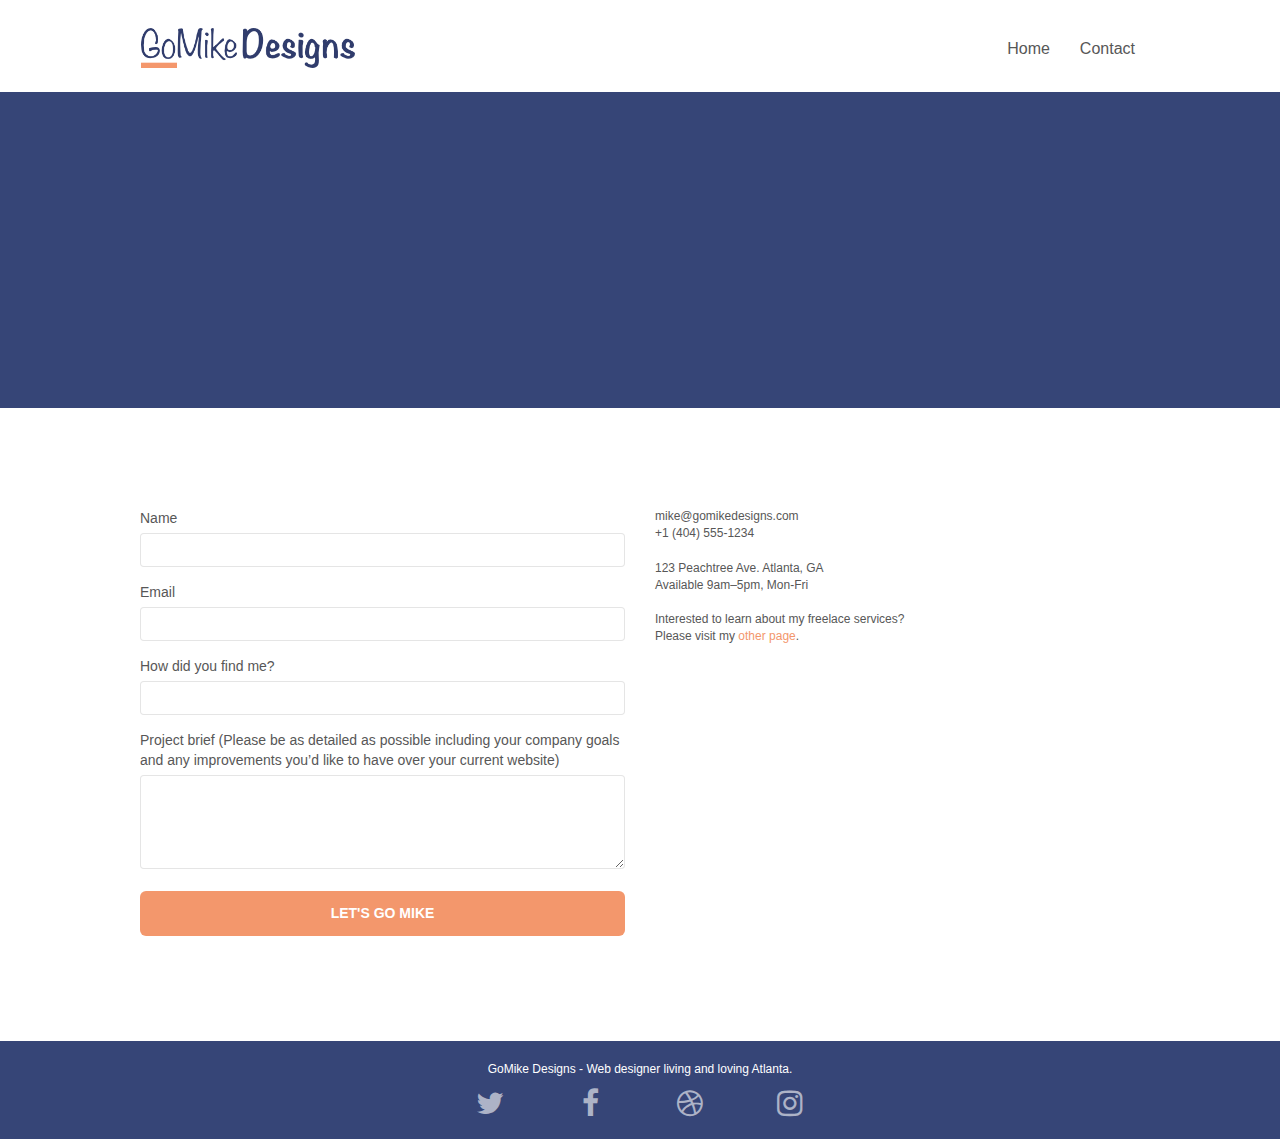
==== Contact.html @ f8acdd19 "Structured website files in designated folders" ====
<!doctype html>
<html lang="en">

<head>
	<meta charset="utf-8">
	<meta name="keywords" content="">
	<meta name="description" content="GoMike Designs Contact page">
	<meta name="viewport" content="width=device-width, initial-scale=1.0, viewport-fit=cover">
	<link rel="shortcut icon" type="image/png" href="./img/favicon.jpg">

	<link rel="stylesheet" type="text/css" href="./css/bootstrap.css">
	<link rel="stylesheet" type="text/css" href="./css/style.css">
	<link rel="stylesheet" type="text/css" href="./css/font-awesome.css">
	<link rel="stylesheet" type="text/css" href="./css/et-line.css">


	<script src="./js/jquery-2.1.0.js"></script>
	<script src="./js/bootstrap.js"></script>
	<script src="./js/blocs.js"></script>
	<script src="./js/jquery.touchSwipe.js"></script>
	<script src="./js/gmaps.js"></script>

	<title>GoMike Designs</title>


	<!-- Analytics -->

	<!-- Analytics END -->

</head>

<body>
	<!-- Main container -->
	<div class="page-container">

		<!-- Nav -->
		<nav class="bloc bgc-white l-bloc " id="bloc-0">
			<div class="container bloc-sm">
				<div class="navbar row">
					<div class="navbar-header">
						<a class="navbar-brand" href="index.html"><img src="img/atlanta%20web%20design%20logo.png"
								alt="logo, seo, google, website, internet, web design, design agency" height="40"></a>

						<button id="nav-toggle" type="button" class="ui-navbar-toggle navbar-toggle"
							data-toggle="collapse" data-target=".navbar-1">
							<span class="sr-only">Toggle navigation</span><span class="icon-bar"></span><span
								class="icon-bar"></span><span class="icon-bar"></span>
						</button>
					</div>
					<div class="collapse navbar-collapse navbar-1 special-dropdown-nav">
						<ul class="site-navigation nav navbar-nav">
							<li>
								<a href="index.html">Home</a>
							</li>
							<li>
								<a href="./Contact.html">Contact</a>
							</li>
						</ul>
					</div>
				</div>
			</div>
		</nav>
		<!-- Nav END -->

		<!-- Header -->
		<header class="bloc bg-dots-bg bg-repeat bgc-dark-slate-blue d-bloc bloc-bg-texture texture-paper" id="bloc-6">
			<div class="container bloc-lg">
				<div class="row">
					<div class="col-sm-12">
						<p class="text-center hero-bloc-text tc-white">
							Let&rsquo;s talk web design!
						</p>
						<p class="text-center mg-lg tc-white tight-width-whitespace">
							I&rsquo;m super excited that you want to work together.<br>Please fill in the form below or
							get in touch so I can learn about your project <br>and we can setup time to &nbsp;talk
							websites and Atlanta city love.
						</p>
					</div>
				</div>
			</div>
		</header>
		<!-- Header END -->

		<!-- Contact Form -->
		<section class="bloc bgc-white l-bloc" id="bloc-7">
			<div class="container bloc-lg">
				<div class="row">
					<div class="col-sm-6">
						<form id="form_1" novalidate success-msg="Your message has been sent."
							fail-msg="Sorry it seems that our mail server is not responding, Sorry for the inconvenience!">
							<div class="form-group">
								<label>
									Name
								</label>
								<input id="name" class="form-control" required>
							</div>
							<div class="form-group">
								<label>
									Email
								</label>
								<input id="email" class="form-control" type="email" required>
							</div>
							<div class="form-group">
								<label>
									How did you find me?
								</label>
								<input class="form-control" type="text" required id="input_504">
							</div>
							<div class="form-group">
								<label>
									Project brief (Please be as detailed as possible including your company goals and
									any improvements you&rsquo;d like to have over your current website)<br>
								</label><textarea id="message" class="form-control" rows="4" cols="50"
									required></textarea>
							</div>
							<button class="bloc-button btn btn-lg btn-block cta-hero btn-atomic-tangerine"
								type="submit">
								Let's go Mike
							</button>
						</form>
					</div>
					<div class="col-sm-6">
						<p>
							mike@gomikedesigns.com<br>+1 (404) 555-1234<br> <br>123 Peachtree Ave. Atlanta,
							GA<br>Available 9am–5pm, Mon-Fri <br> <br>Interested to learn about my freelace services?
							<br>Please visit my&nbsp;<a class="ltc-atomic-tangerine" href="index.html">other page</a>.
						</p>
					</div>
				</div>
			</div>
		</section>
		<!-- Contact Form - END -->

		<!-- ScrollToTop Button -->
		<a class="bloc-button btn btn-d scrollToTop" onclick="scrollToTarget('1')"><span
				class="fa fa-chevron-up"></span></a>
		<!-- ScrollToTop Button END-->


		<!-- Footer -->
		<footer class="bloc bgc-dark-slate-blue d-bloc" id="bloc-8">
			<div class="container bloc-sm">
				<div class="row">
					<div class="col-sm-12">
						<p class="text-center white">
							GoMike Designs - Web designer living and loving Atlanta.<br>
						</p>
						<div class="row row-no-gutters social">
							<div class="col-sm-3">
								<div class="text-center">
									<a class="social" href="index.html"><span class="fa fa-twitter icon-md"></span></a>
								</div>
							</div>
							<div class="col-sm-3">
								<div class="text-center">
									<a class="social" href="index.html"><span class="fa fa-facebook icon-md"></span></a>
								</div>
							</div>
							<div class="col-sm-3">
								<div class="text-center">
									<a class="social" href="index.html"><span class="fa fa-dribbble icon-md"></span></a>
								</div>
							</div>
							<div class="col-sm-3">
								<div class="text-center">
									<a class="social" href="index.html"><span
											class="fa fa-instagram icon-md"></span></a>
								</div>
							</div>
						</div>
					</div>
				</div>
			</div>
		</footer>
		<!-- Footer END -->

	</div>
	<!-- Div Page-container END -->


</body>

</html>
---- css/style.css ----
body {
    margin: 0;
    padding: 0;
    background: #FFF;
    overflow-x: hidden;
    -webkit-font-smoothing: antialiased;
    -moz-osx-font-smoothing: grayscale;
}

a,
button {
    transition: all .3s ease-in-out;
    outline: none!important;
}

a:hover {
    text-decoration: none;
    cursor: pointer;
}

#page-loading-blocs-notifaction {
    position: fixed;
    top: 0;
    bottom: 0;
    width: 100%;
    z-index: 100000;
    background: #FFFFFF url("img/pageload-spinner.gif") no-repeat center center;
}

.bloc {
    width: 100%;
    clear: both;
    background: 50% 50% no-repeat;
    padding: 0 50px;
    -webkit-background-size: cover;
    -moz-background-size: cover;
    -o-background-size: cover;
    background-size: cover;
    position: relative;
}

.bloc .container {
    padding-left: 0;
    padding-right: 0;
}

.bloc-lg {
    padding: 100px 50px;
}

.bloc-md {
    padding: 50px;
}

.bloc-sm {
    padding: 20px 50px;
}

.bg-center,
.bg-l-edge,
.bg-r-edge,
.bg-t-edge,
.bg-b-edge,
.bg-tl-edge,
.bg-bl-edge,
.bg-tr-edge,
.bg-br-edge,
.bg-repeat {
    -webkit-background-size: auto!important;
    -moz-background-size: auto!important;
    -o-background-size: auto!important;
    background-size: auto!important;
}

.bg-repeat {
    background: repeat;
}

.bg-t-edge {
    background: top no-repeat;
}

.bloc-bg-texture::before {
    content: "";
    background-size: 2px 2px;
    position: absolute;
    top: 0;
    bottom: 0;
    left: 0;
    right: 0;
}

.texture-paper::before {
    background: url("img/texture-paper.png");
    background-size: 280px 280px;
}

.b-parallax {
    background-attachment: fixed;
}

.d-bloc {
    color: rgba(255, 255, 255, .7);
}

.d-bloc button:hover {
    color: rgba(255, 255, 255, .9);
}

.d-bloc .icon-round,
.d-bloc .icon-square,
.d-bloc .icon-rounded,
.d-bloc .icon-semi-rounded-a,
.d-bloc .icon-semi-rounded-b {
    border-color: rgba(255, 255, 255, .9);
}

.d-bloc .divider-h span {
    border-color: rgba(255, 255, 255, .2);
}

.d-bloc .a-btn,
.d-bloc .navbar a,
.d-bloc .navbar-brand,
.d-bloc a .icon-sm,
.d-bloc a .icon-md,
.d-bloc a .icon-lg,
.d-bloc a .icon-xl,
.d-bloc h1 a,
.d-bloc h2 a,
.d-bloc h3 a,
.d-bloc h4 a,
.d-bloc h5 a,
.d-bloc h6 a,
.d-bloc p a {
    color: rgba(255, 255, 255, .6);
}

.d-bloc .a-btn:hover,
.d-bloc .navbar a:hover,
.d-bloc .navbar-brand:hover,
.d-bloc a:hover .icon-sm,
.d-bloc a:hover .icon-md,
.d-bloc a:hover .icon-lg,
.d-bloc a:hover .icon-xl,
.d-bloc h1 a:hover,
.d-bloc h2 a:hover,
.d-bloc h3 a:hover,
.d-bloc h4 a:hover,
.d-bloc h5 a:hover,
.d-bloc h6 a:hover,
.d-bloc p a:hover {
    color: rgba(255, 255, 255, 1);
}

.d-bloc .navbar-toggle .icon-bar {
    background: rgba(255, 255, 255, 1);
}

.d-bloc .btn-wire,
.d-bloc .btn-wire:hover {
    color: rgba(255, 255, 255, 1);
    border-color: rgba(255, 255, 255, 1);
}

.d-bloc .panel {
    color: rgba(0, 0, 0, .5);
}

.d-bloc .panel button:hover {
    color: rgba(0, 0, 0, .7);
}

.d-bloc .panel icon {
    border-color: rgba(0, 0, 0, .7);
}

.d-bloc .panel .divider-h span {
    border-color: rgba(0, 0, 0, .1);
}

.d-bloc .panel .a-btn {
    color: rgba(0, 0, 0, .6);
}

.d-bloc .panel .a-btn:hover {
    color: rgba(0, 0, 0, 1);
}

.d-bloc .panel .btn-wire,
.d-bloc .panel .btn-wire:hover {
    color: rgba(0, 0, 0, .7);
    border-color: rgba(0, 0, 0, .3);
}

.d-bloc .panel,
.l-bloc {
    color: rgba(0, 0, 0, .5);
}

.d-bloc .panel button:hover,
.l-bloc button:hover {
    color: rgba(0, 0, 0, .7);
}

.l-bloc .icon-round,
.l-bloc .icon-square,
.l-bloc .icon-rounded,
.l-bloc .icon-semi-rounded-a,
.l-bloc .icon-semi-rounded-b {
    border-color: rgba(0, 0, 0, .7);
}

.d-bloc .panel .divider-h span,
.l-bloc .divider-h span {
    border-color: rgba(0, 0, 0, .1);
}

.d-bloc .panel .a-btn,
.l-bloc .a-btn,
.l-bloc .navbar a,
.l-bloc .navbar-brand,
.l-bloc a .icon-sm,
.l-bloc a .icon-md,
.l-bloc a .icon-lg,
.l-bloc a .icon-xl,
.l-bloc h1 a,
.l-bloc h2 a,
.l-bloc h3 a,
.l-bloc h4 a,
.l-bloc h5 a,
.l-bloc h6 a,
.l-bloc p a {
    color: rgba(0, 0, 0, .6);
}

.d-bloc .panel .a-btn:hover,
.l-bloc .a-btn:hover,
.l-bloc .navbar a:hover,
.l-bloc .navbar-brand:hover,
.l-bloc a:hover .icon-sm,
.l-bloc a:hover .icon-md,
.l-bloc a:hover .icon-lg,
.l-bloc a:hover .icon-xl,
.l-bloc h1 a:hover,
.l-bloc h2 a:hover,
.l-bloc h3 a:hover,
.l-bloc h4 a:hover,
.l-bloc h5 a:hover,
.l-bloc h6 a:hover,
.l-bloc p a:hover {
    color: rgba(0, 0, 0, 1);
}

.l-bloc .navbar-toggle .icon-bar {
    color: rgba(0, 0, 0, .6);
}

.d-bloc .panel .btn-wire,
.d-bloc .panel .btn-wire:hover,
.l-bloc .btn-wire,
.l-bloc .btn-wire:hover {
    color: rgba(0, 0, 0, .7);
    border-color: rgba(0, 0, 0, .3);
}

.voffset {
    margin-top: 30px;
}

.voffset-lg {
    margin-top: 80px;
}

.row-no-gutters {
    margin-right: 0;
    margin-left: 0;
}

.row.row-no-gutters > [class^="col-"],
.row.row-no-gutters > [class*=" col-"] {
    padding-right: 0;
    padding-left: 0;
}

#bloc-2-services p {
    font-size: 11px;
}

.navbar {
    margin-bottom: 0;
    z-index: 1;
}

.navbar-brand {
    height: auto;
    padding: 3px 15px;
    font-size: 25px;
    font-weight: normal;
    font-weight: 600;
    line-height: 44px;
}

.navbar-brand img {
    max-height: 200px;
    margin: 0 5px 0 0;
    display: inline;
}

.navbar-brand img[src$=svg] {
    min-width: 100px;
}

.nav-center .navbar-brand img {
    margin: 0;
}

.navbar .nav {
    padding-top: 2px;
    margin-right: -16px;
    float: right;
    z-index: 1;
}

.nav > li {
    float: left;
    margin-top: 4px;
    font-size: 16px;
}

.navbar-nav .open .dropdown-menu > li > a {
    text-align: inherit;
}

.nav > li a:hover,
.nav > li a:focus {
    background: transparent;
}

.navbar-toggle {
    margin: 10px 10px 0 0;
    border: 0px;
}

.navbar-toggle:hover {
    background: transparent!important;
}

.navbar-toggle .icon-bar {
    background-color: rgba(0, 0, 0, .5);
    width: 26px;
}

.nav-invert .navbar .nav {
    float: left;
}

.nav-invert .navbar-header,
.nav-invert .navbar-brand {
    float: right;
    position: relative;
    z-index: 2;
}

@media (min-width: 768px) {
    .site-navigation {
        position: absolute;
        top: 50%;
        right: 20px;
        transform: translate(0, -50%);
        -webkit-transform: translateY(-50%);
    }
    .nav > li .dropdown-menu a,
    .nav > li .dropdown-menu a:hover {
        color: #484848;
    }
    .nav-invert .site-navigation {
        left: 0;
        right: 0;
    }
    .nav-center {
        text-align: center;
    }
    .nav-center .navbar-header {
        width: 100%;
    }
    .nav-center .navbar-header,
    .nav-center .navbar-brand,
    .nav-center .nav > li {
        float: none;
        display: inline-block;
    }
    .nav-center .site-navigation {
        position: relative;
        width: 100%;
        right: 0;
        margin-right: 0px;
        margin-top: 20px;
    }
    .nav-center.mini-nav .navbar-toggle {
        float: none;
        margin: 10px auto 0;
    }
}

.nav > li > .dropdown a {
    background: none!important;
    display: block;
    padding: 14px 15px;
}

nav .caret {
    margin: 0 5px;
}

.dropdown-menu .dropdown-menu {
    top: -8px;
    left: 100%;
}

.dropdown-menu .dropmenu-flow-right {
    top: 100%;
    left: 0;
    margin-left: -1px;
    border-top-left-radius: 0;
    border-top-right-radius: 0;
}

.dropdown-menu .dropdown span {
    border: 4px solid black;
    border-top-color: transparent;
    border-right-color: transparent;
    border-bottom-color: transparent;
    margin: 6px -5px 0 0!important;
    float: right;
}

.mg-md {
    margin-top: 10px;
    margin-bottom: 20px;
}

.mg-lg {
    margin-top: 10px;
    margin-bottom: 40px;
}

.btn {
    margin: 0 5px 5px 0;
}

.btn.pull-right {
    margin: 0 0 5px 5px;
}

.btn-d,
.btn-d:hover,
.btn-d:focus {
    color: #FFF;
    background: rgba(0, 0, 0, .3);
}

button {
    outline: none!important;
}

.btn-rd {
    border-radius: 40px;
}

.btn-clean {
    border: 1px solid rgba(0, 0, 0, .08);
    border-bottom-color: rgba(0, 0, 0, .1);
    text-shadow: 0 1px 0 rgba(0, 0, 1, .1);
    box-shadow: 0 1px 3px rgba(0, 0, 1, .25), inset 0 1px 0 0 rgba(255, 255, 255, .15);
}

.icon-md {
    font-size: 30px!important;
}

.icon-lg {
    font-size: 60px!important;
}

.sm-shadow {
    text-shadow: 0 1px 2px rgba(0, 0, 0, .3);
}

.panel-sq,
.panel-sq .panel-heading,
.panel-sq .panel-footer {
    border-radius: 0;
}

.panel-rd {
    border-radius: 30px;
}

.panel-rd .panel-heading {
    border-radius: 29px 29px 0 0;
}

.panel-rd .panel-footer {
    border-radius: 0 0 29px 29px;
}

.form-control {
    border-color: rgba(0, 0, 0, .1);
    box-shadow: none;
}

.scrollToTop {
    width: 40px;
    height: 40px;
    position: fixed;
    bottom: 20px;
    right: 20px;
    opacity: 0;
    z-index: 500;
    transition: all .3s ease-in-out;
}

.scrollToTop span {
    margin-top: 6px;
}

.showScrollTop {
    font-size: 14px;
    opacity: 1;
}

a[data-lightbox] {
    position: relative;
    display: block;
    text-align: center;
}

a[data-lightbox]:hover::before {
    content: "+";
    font-family: "HelveticaNeue-Light", "Helvetica Neue Light", "Helvetica Neue", Helvetica, Arial;
    font-size: 32px;
    width: 50px;
    height: 50px;
    margin-left: -25px;
    border-radius: 50%;
    background: rgba(0, 0, 0, .6);
    color: #FFF;
    font-weight: 100;
    z-index: 1;
    position: absolute;
    top: 50%;
    transform: translateY(-50%);
    -webkit-transform: translateY(-50%);
}

a[data-lightbox]:hover img {
    opacity: 0.6;
    -webkit-animation-fill-mode: none;
    animation-fill-mode: none;
}

#lightbox-modal {
    display: flex;
    align-items: center;
}

#lightbox-modal .modal-dialog {
    width: 90%;
    max-width: 900px;
    margin: 0 auto 0;
}

#lightbox-modal .modal-dialog img {
    max-height: 90vh;
    margin: 0 auto;
}

.lightbox-caption {
    padding: 20px;
    color: #FFF;
    background: rgba(0, 0, 0, .5);
    position: absolute;
    left: 15px;
    right: 15px;
    bottom: 5px;
}

.close-lightbox {
    color: #FFF;
    font-size: 30px;
    position: absolute;
    top: 20px;
    right: 20px;
    z-index: 20;
    background: rgba(0, 0, 0, .5);
    border: none;
    line-height: 30px;
    padding: 0 9px 5px;
    opacity: 0.3;
}

.close-lightbox:hover,
.next-lightbox:hover,
.prev-lightbox:hover {
    opacity: 1.0;
    color: #FFF;
}

.next-lightbox,
.prev-lightbox {
    font-size: 20px;
    color: rgba(255, 255, 255, .9);
    background: rgba(0, 0, 0, .5);
    transition: all .2s ease-in-out;
    position: absolute;
    top: 45%;
    z-index: 1;
    opacity: 0.4;
}

.next-lightbox {
    padding: 6px 8px 1px 13px;
    right: 25px;
}

.prev-lightbox {
    padding: 6px 13px 1px 10px;
    left: 25px;
}

.snapshot-lb .modal-body {
    padding-bottom: 45px;
}

.snapshot-lb .lightbox-caption {
    padding: 0;
    color: rgba(0, 0, 0, .5);
    background: none;
}

h1,
h2,
h3,
h4,
h5,
h6,
p,
label,
.btn,
a {
    font-family: "helvetica";
    font-weight: 400;
    color: #575757!important;
}

.container {
    max-width: 1000px;
}

.hero-bloc-text {
    font-size: 38px;
}

.hero-bloc-text-sub {
    font-size: 36px;
}

.statement-bloc-text {
    line-height: 26px;
    font-style: italic;
    font-size: 20px;
    text-align: center;
    font-weight: lighter;
    max-width: 520px;
    margin: auto auto auto auto;
}

p {
    font-size: 12px;
}

.tight-width-whitespace {
    max-width: 600px;
    margin: auto auto auto auto;
}

.h1 {
    font-size: 20px;
    font-family: "Open Sans";
}

.cta-hero {
    margin-top: 22px;
    color: #FFFFFF!important;
    text-transform: uppercase;
    padding: 12px 28px 12px 28px;
    font-size: 1.0em;
    font-weight: 700;
}

.social {
    max-width: 400px;
    margin: auto auto auto auto;
}

h2 {
    font-size: 22px;
    line-height: 1.4em;
}

h3 {
    font-size: 15px;
    text-transform: uppercase;
    font-weight: 700;
    color: #333333!important;
}

.med-width-whitespace {
    max-width: 800px;
    margin: auto auto auto auto;
    box-shadow: 0px 0px 0px #000000;
}

h1 {
    color: #333333!important;
}

h4 {
    color: #333333!important;
}

.icons {
    margin-bottom: 14px;
    margin-top: 24px;
}

.white {
    color: #FFFFFF!important;
}

.portfolio-thumb {
    margin-bottom: 24px;
}

.portfolio-row {
    margin-bottom: 44px;
    margin-top: 50px;
}

.avatar {
    box-shadow: 0px 4px 9px rgba(0, 0, 0, 0.3);
}

.black-background {
    background-color: rgba(35, 31, 32, 0.7);
    padding: 40px 40px 40px 40px;
}

.bold-link {
    font-weight: 900;
    text-decoration: underline!important;
}

.service-header {
    font-size: 15px;
    font-weight: 700;
    text-transform: uppercase;
}

.bgc-white {
    background-color: #FFFFFF;
}

.bgc-dark-slate-blue {
    background-color: #364577;
}

.bgc-atomic-tangerine {
    background-color: #F3976C;
}

.tc-white {
    color: #364577!important;
}

.btn-atomic-tangerine {
    background: #F3976C;
    color: #FFFFFF!important;
}

.btn-atomic-tangerine:hover {
    background: #c27956!important;
    color: #FFFFFF!important;
}

.ltc-white {
    color: #FFFFFF!important;
}

.ltc-white:hover {
    color: #cccccc!important;
}

.ltc-atomic-tangerine {
    color: #F3976C!important;
}

.ltc-atomic-tangerine:hover {
    color: #c27956!important;
}

.icon-dark-slate-blue {
    color: #364577!important;
    border-color: #364577!important;
}

.bg-dots-bg {
    background-image: url("img/dots-bg.png");
}

.bg-lines-h2-bg {
    background-image: url("img/lines-h2-bg.png");
}

.bg-atlanta-20made-20sign {
    background-image: url("img/atlanta%20made%20sign.jpg");
}

.bg-atlanta-20made-20sign-20orange {
    background-image: url("img/atlanta%20made%20sign%20orange.jpg");
}

@media (max-width: 1024px) {
    .bloc {
        padding-left: 20px;
        padding-right: 20px;
    }
    .bloc.full-width-bloc,
    .bloc-tile-2.full-width-bloc .container,
    .bloc-tile-3.full-width-bloc .container,
    .bloc-tile-4.full-width-bloc .container {
        padding-left: 0;
        padding-right: 0;
    }
}

@media (max-width: 992px) and (min-width: 768px) {
    .navbar .nav {
        max-width: 80%
    }
    .nav-center.navbar .nav {
        max-width: 100%
    }
}

@media only screen and (min-device-width: 768px) and (max-device-width: 1024px) and (orientation: landscape) {
    .b-parallax {
        background-attachment: scroll;
    }
}

@media only screen and (min-device-width: 1024px) and (max-device-width: 1366px) and (-webkit-min-device-pixel-ratio: 1.5) {
    .b-parallax {
        background-attachment: scroll;
    }
}

@media (max-width: 991px) {
    .container {
        width: 100%;
    }
    .b-parallax {
        background-attachment: scroll;
    }
    .page-container,
    #hero-bloc {
        overflow-x: hidden;
        position: relative;
    }
    .bloc {
        padding-left: constant(safe-area-inset-left);
        padding-right: constant(safe-area-inset-right);
    }
    .bloc-group,
    .bloc-group .bloc {
        display: block;
        width: 100%;
    }
    .bloc-fill-screen .fill-bloc-top-edge,
    .bloc-fill-screen .fill-bloc-bottom-edge {
        padding: 0 20px;
        padding-left: constant(safe-area-inset-left);
        padding-right: constant(safe-area-inset-right);
    }
}

@media (max-width: 767px) {
    .page-container {
        overflow-x: hidden;
        position: relative;
    }
    h1,
    h2,
    h3,
    h4,
    h5,
    h6,
    p,
    #disqus_thread {
        padding-left: 10px!important;
        padding-right: 10px!important;
    }
    .b-parallax {
        background-attachment: scroll;
    }
    .navbar .nav {
        padding-top: 0;
        border-top: 1px solid rgba(0, 0, 0, .2);
        float: none!important;
    }
    .navbar.row {
        margin-left: 0;
        margin-right: 0;
    }
    .site-navigation {
        position: inherit;
        transform: none;
        -webkit-transform: none;
        -ms-transform: none;
    }
    .nav > li {
        margin-top: 0;
        border-bottom: 1px solid rgba(0, 0, 0, .1);
        background: rgba(0, 0, 0, .05);
        text-align: left;
        padding-left: 15px;
        width: 100%;
    }
    .nav > li:hover {
        background: rgba(0, 0, 0, .08);
    }
    .dropdown .dropdown a .caret {
        float: none;
        margin: 5px 0 0 10px!important;
        border: 4px solid black;
        border-bottom-color: transparent;
        border-right-color: transparent;
        border-left-color: transparent;
    }
    #hero-bloc .navbar .nav {
        background: rgba(0, 0, 0, .8);
    }
    #hero-bloc .navbar .nav a {
        color: rgba(255, 255, 255, .6);
    }
    .hero {
        padding: 50px 0;
    }
    .hero-nav {
        left: -1px;
        right: -1px;
    }
    .navbar-collapse {
        padding: 0;
        overflow-x: hidden;
        -webkit-box-shadow: none;
        box-shadow: none;
    }
    .navbar-brand img {
        max-height: 40px;
        width: auto;
    }
    .nav-invert .navbar-header {
        float: none;
        width: 100%;
    }
    .nav-invert .navbar-toggle {
        float: left;
        margin-left: 10px;
    }
    .bloc {
        padding-left: 0;
        padding-right: 0;
    }
    .bloc-xxl,
    .bloc-xl,
    .bloc-lg {
        padding: 40px 0;
    }
    .bloc-sm,
    .bloc-md {
        padding-left: 0;
        padding-right: 0;
    }
    .bloc-tile-2 .container,
    .bloc-tile-3 .container,
    .bloc-tile-4 .container,
    .bloc-fill-screen .fill-bloc-top-edge,
    .bloc-fill-screen .fill-bloc-bottom-edge {
        padding-left: 0;
        padding-right: 0;
    }
    .a-block {
        padding: 0 10px;
    }
    .btn-dwn {
        display: none;
    }
    .voffset {
        margin-top: 5px;
    }
    .voffset-md {
        margin-top: 20px;
    }
    .voffset-lg {
        margin-top: 30px;
    }
    form {
        padding: 5px;
    }
    .close-lightbox {
        display: inline-block;
    }
    .blocsapp-device-iphone5 {
        background-size: 216px 425px;
        padding-top: 60px;
        width: 216px;
        height: 425px;
    }
    .blocsapp-device-iphone5 img {
        width: 180px;
        height: 320px;
    }
}

@media (max-width: 400px) {
    .bloc {
        padding-left: 0;
        padding-right: 0;
    }
}

@media (max-width: 767px) {
    .bloc-mob-center-text {
        text-align: center;
    }
}
---- css/et-line.css ----
@font-face {
    font-family: et-line;
    src: url(../fonts/et-line.eot);
    src: url(../fonts/et-line.eot?#iefix) format('embedded-opentype'), url(../fonts/et-line.woff) format('woff'), url(../fonts/et-line.ttf) format('truetype'), url(../fonts/et-line.svg#et-line) format('svg');
    font-weight: 400;
    font-style: normal
}

.et-icon-adjustments,
.et-icon-alarmclock,
.et-icon-anchor,
.et-icon-aperture,
.et-icon-attachment,
.et-icon-bargraph,
.et-icon-basket,
.et-icon-beaker,
.et-icon-bike,
.et-icon-book-open,
.et-icon-briefcase,
.et-icon-browser,
.et-icon-calendar,
.et-icon-camera,
.et-icon-caution,
.et-icon-chat,
.et-icon-circle-compass,
.et-icon-clipboard,
.et-icon-clock,
.et-icon-cloud,
.et-icon-compass,
.et-icon-desktop,
.et-icon-dial,
.et-icon-document,
.et-icon-documents,
.et-icon-download,
.et-icon-dribbble,
.et-icon-edit,
.et-icon-envelope,
.et-icon-expand,
.et-icon-facebook,
.et-icon-flag,
.et-icon-focus,
.et-icon-gears,
.et-icon-genius,
.et-icon-gift,
.et-icon-global,
.et-icon-globe,
.et-icon-googleplus,
.et-icon-grid,
.et-icon-happy,
.et-icon-hazardous,
.et-icon-heart,
.et-icon-hotairballoon,
.et-icon-hourglass,
.et-icon-key,
.et-icon-laptop,
.et-icon-layers,
.et-icon-lifesaver,
.et-icon-lightbulb,
.et-icon-linegraph,
.et-icon-linkedin,
.et-icon-lock,
.et-icon-magnifying-glass,
.et-icon-map,
.et-icon-map-pin,
.et-icon-megaphone,
.et-icon-mic,
.et-icon-mobile,
.et-icon-newspaper,
.et-icon-notebook,
.et-icon-paintbrush,
.et-icon-paperclip,
.et-icon-pencil,
.et-icon-phone,
.et-icon-picture,
.et-icon-pictures,
.et-icon-piechart,
.et-icon-presentation,
.et-icon-pricetags,
.et-icon-printer,
.et-icon-profile-female,
.et-icon-profile-male,
.et-icon-puzzle,
.et-icon-quote,
.et-icon-recycle,
.et-icon-refresh,
.et-icon-ribbon,
.et-icon-rss,
.et-icon-sad,
.et-icon-scissors,
.et-icon-scope,
.et-icon-search,
.et-icon-shield,
.et-icon-speedometer,
.et-icon-strategy,
.et-icon-streetsign,
.et-icon-tablet,
.et-icon-target,
.et-icon-telescope,
.et-icon-toolbox,
.et-icon-tools,
.et-icon-tools-2,
.et-icon-trophy,
.et-icon-tumblr,
.et-icon-twitter,
.et-icon-upload,
.et-icon-video,
.et-icon-wallet,
.et-icon-wine {
    font-family: et-line;
    speak: none;
    font-style: normal;
    font-weight: 400;
    font-variant: normal;
    text-transform: none;
    line-height: 1;
    -webkit-font-smoothing: antialiased;
    -moz-osx-font-smoothing: grayscale;
    display: inline-block
}

.et-icon-mobile:before {
    content: "\e000"
}

.et-icon-laptop:before {
    content: "\e001"
}

.et-icon-desktop:before {
    content: "\e002"
}

.et-icon-tablet:before {
    content: "\e003"
}

.et-icon-phone:before {
    content: "\e004"
}

.et-icon-document:before {
    content: "\e005"
}

.et-icon-documents:before {
    content: "\e006"
}

.et-icon-search:before {
    content: "\e007"
}

.et-icon-clipboard:before {
    content: "\e008"
}

.et-icon-newspaper:before {
    content: "\e009"
}

.et-icon-notebook:before {
    content: "\e00a"
}

.et-icon-book-open:before {
    content: "\e00b"
}

.et-icon-browser:before {
    content: "\e00c"
}

.et-icon-calendar:before {
    content: "\e00d"
}

.et-icon-presentation:before {
    content: "\e00e"
}

.et-icon-picture:before {
    content: "\e00f"
}

.et-icon-pictures:before {
    content: "\e010"
}

.et-icon-video:before {
    content: "\e011"
}

.et-icon-camera:before {
    content: "\e012"
}

.et-icon-printer:before {
    content: "\e013"
}

.et-icon-toolbox:before {
    content: "\e014"
}

.et-icon-briefcase:before {
    content: "\e015"
}

.et-icon-wallet:before {
    content: "\e016"
}

.et-icon-gift:before {
    content: "\e017"
}

.et-icon-bargraph:before {
    content: "\e018"
}

.et-icon-grid:before {
    content: "\e019"
}

.et-icon-expand:before {
    content: "\e01a"
}

.et-icon-focus:before {
    content: "\e01b"
}

.et-icon-edit:before {
    content: "\e01c"
}

.et-icon-adjustments:before {
    content: "\e01d"
}

.et-icon-ribbon:before {
    content: "\e01e"
}

.et-icon-hourglass:before {
    content: "\e01f"
}

.et-icon-lock:before {
    content: "\e020"
}

.et-icon-megaphone:before {
    content: "\e021"
}

.et-icon-shield:before {
    content: "\e022"
}

.et-icon-trophy:before {
    content: "\e023"
}

.et-icon-flag:before {
    content: "\e024"
}

.et-icon-map:before {
    content: "\e025"
}

.et-icon-puzzle:before {
    content: "\e026"
}

.et-icon-basket:before {
    content: "\e027"
}

.et-icon-envelope:before {
    content: "\e028"
}

.et-icon-streetsign:before {
    content: "\e029"
}

.et-icon-telescope:before {
    content: "\e02a"
}

.et-icon-gears:before {
    content: "\e02b"
}

.et-icon-key:before {
    content: "\e02c"
}

.et-icon-paperclip:before {
    content: "\e02d"
}

.et-icon-attachment:before {
    content: "\e02e"
}

.et-icon-pricetags:before {
    content: "\e02f"
}

.et-icon-lightbulb:before {
    content: "\e030"
}

.et-icon-layers:before {
    content: "\e031"
}

.et-icon-pencil:before {
    content: "\e032"
}

.et-icon-tools:before {
    content: "\e033"
}

.et-icon-tools-2:before {
    content: "\e034"
}

.et-icon-scissors:before {
    content: "\e035"
}

.et-icon-paintbrush:before {
    content: "\e036"
}

.et-icon-magnifying-glass:before {
    content: "\e037"
}

.et-icon-circle-compass:before {
    content: "\e038"
}

.et-icon-linegraph:before {
    content: "\e039"
}

.et-icon-mic:before {
    content: "\e03a"
}

.et-icon-strategy:before {
    content: "\e03b"
}

.et-icon-beaker:before {
    content: "\e03c"
}

.et-icon-caution:before {
    content: "\e03d"
}

.et-icon-recycle:before {
    content: "\e03e"
}

.et-icon-anchor:before {
    content: "\e03f"
}

.et-icon-profile-male:before {
    content: "\e040"
}

.et-icon-profile-female:before {
    content: "\e041"
}

.et-icon-bike:before {
    content: "\e042"
}

.et-icon-wine:before {
    content: "\e043"
}

.et-icon-hotairballoon:before {
    content: "\e044"
}

.et-icon-globe:before {
    content: "\e045"
}

.et-icon-genius:before {
    content: "\e046"
}

.et-icon-map-pin:before {
    content: "\e047"
}

.et-icon-dial:before {
    content: "\e048"
}

.et-icon-chat:before {
    content: "\e049"
}

.et-icon-heart:before {
    content: "\e04a"
}

.et-icon-cloud:before {
    content: "\e04b"
}

.et-icon-upload:before {
    content: "\e04c"
}

.et-icon-download:before {
    content: "\e04d"
}

.et-icon-target:before {
    content: "\e04e"
}

.et-icon-hazardous:before {
    content: "\e04f"
}

.et-icon-piechart:before {
    content: "\e050"
}

.et-icon-speedometer:before {
    content: "\e051"
}

.et-icon-global:before {
    content: "\e052"
}

.et-icon-compass:before {
    content: "\e053"
}

.et-icon-lifesaver:before {
    content: "\e054"
}

.et-icon-clock:before {
    content: "\e055"
}

.et-icon-aperture:before {
    content: "\e056"
}

.et-icon-quote:before {
    content: "\e057"
}

.et-icon-scope:before {
    content: "\e058"
}

.et-icon-alarmclock:before {
    content: "\e059"
}

.et-icon-refresh:before {
    content: "\e05a"
}

.et-icon-happy:before {
    content: "\e05b"
}

.et-icon-sad:before {
    content: "\e05c"
}

.et-icon-facebook:before {
    content: "\e05d"
}

.et-icon-twitter:before {
    content: "\e05e"
}

.et-icon-googleplus:before {
    content: "\e05f"
}

.et-icon-rss:before {
    content: "\e060"
}

.et-icon-tumblr:before {
    content: "\e061"
}

.et-icon-linkedin:before {
    content: "\e062"
}

.et-icon-dribbble:before {
    content: "\e063"
}
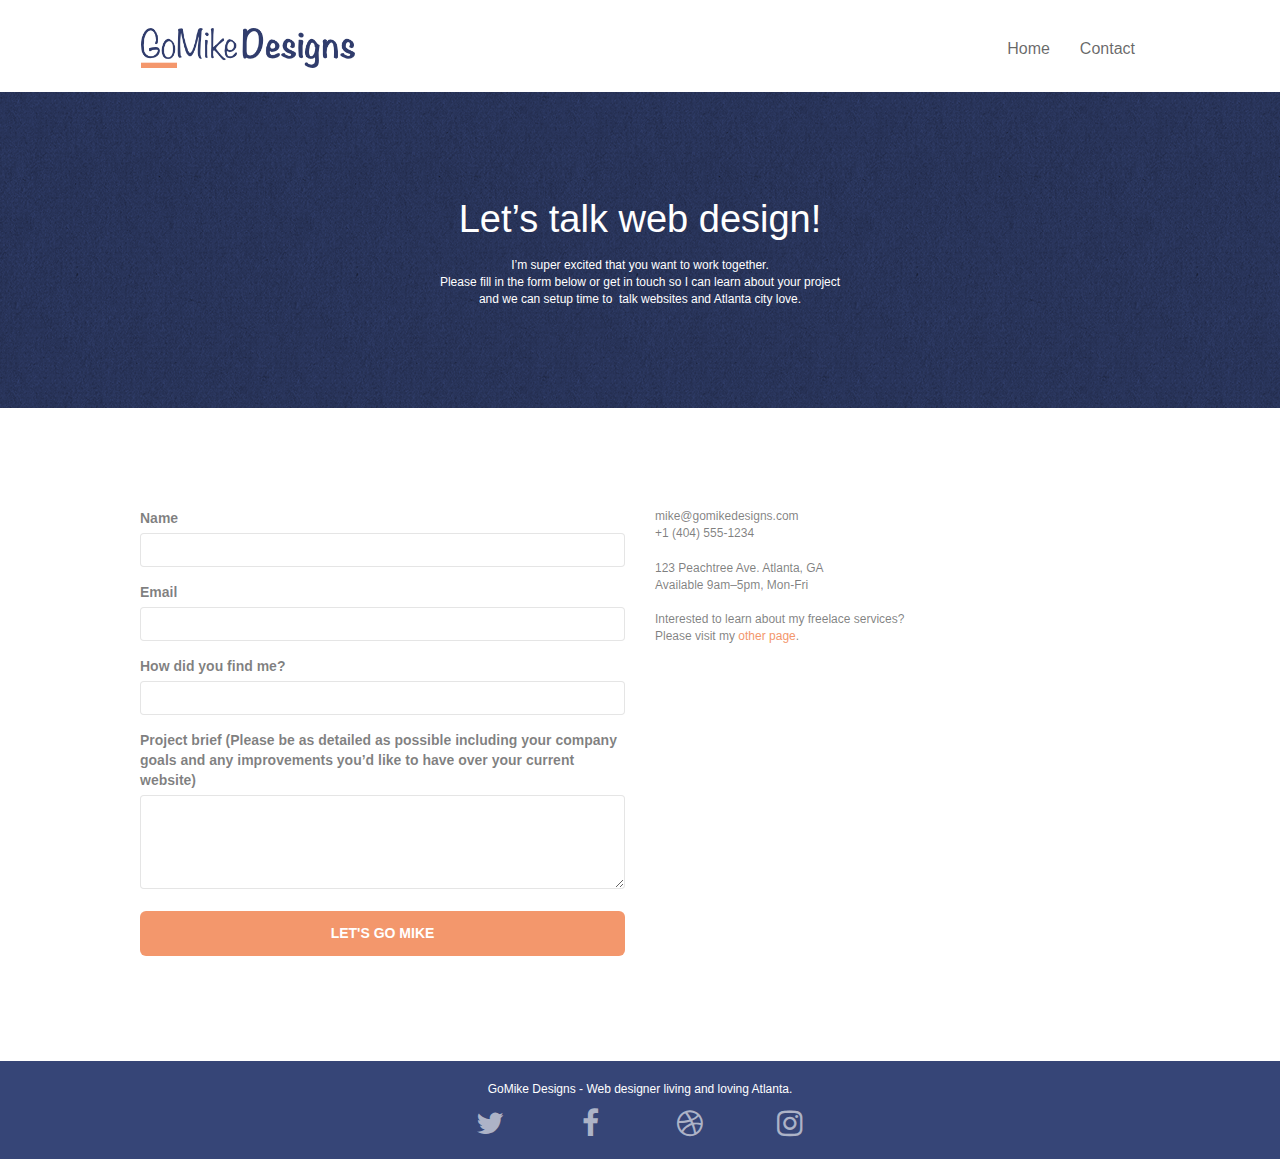
==== commit d70d233c: "Fixed text color, change it to white to be visible" ====
--- a/Contact.html
+++ b/Contact.html
@@ -9,7 +9,7 @@
 	<link rel="shortcut icon" type="image/png" href="./img/favicon.jpg">
 
 	<link rel="stylesheet" type="text/css" href="./css/bootstrap.css">
-	<link rel="stylesheet" type="text/css" href="./css/style.css">
+	<link rel="stylesheet" type="text/css" href="./style.css">
 	<link rel="stylesheet" type="text/css" href="./css/font-awesome.css">
 	<link rel="stylesheet" type="text/css" href="./css/et-line.css">
 
--- a/style.css
+++ b/style.css
@@ -0,0 +1,1091 @@
+body {
+    margin: 0;
+    padding: 0;
+    background: #FFF;
+    overflow-x: hidden;
+    -webkit-font-smoothing: antialiased;
+    -moz-osx-font-smoothing: grayscale;
+}
+
+a,
+button {
+    transition: all .3s ease-in-out;
+    outline: none !important;
+}
+
+a:hover {
+    text-decoration: none;
+    cursor: pointer;
+}
+
+#page-loading-blocs-notifaction {
+    position: fixed;
+    top: 0;
+    bottom: 0;
+    width: 100%;
+    z-index: 100000;
+    background: #FFFFFF url("./img/pageload-spinner.gif") no-repeat center center;
+}
+
+.bloc {
+    width: 100%;
+    clear: both;
+    background: 50% 50% no-repeat;
+    padding: 0 50px;
+    -webkit-background-size: cover;
+    -moz-background-size: cover;
+    -o-background-size: cover;
+    background-size: cover;
+    position: relative;
+}
+
+.bloc .container {
+    padding-left: 0;
+    padding-right: 0;
+}
+
+.bloc-lg {
+    padding: 100px 50px;
+}
+
+.bloc-md {
+    padding: 50px;
+}
+
+.bloc-sm {
+    padding: 20px 50px;
+}
+
+.bg-center,
+.bg-l-edge,
+.bg-r-edge,
+.bg-t-edge,
+.bg-b-edge,
+.bg-tl-edge,
+.bg-bl-edge,
+.bg-tr-edge,
+.bg-br-edge,
+.bg-repeat {
+    -webkit-background-size: auto !important;
+    -moz-background-size: auto !important;
+    -o-background-size: auto !important;
+    background-size: auto !important;
+}
+
+.bg-repeat {
+    background: repeat;
+}
+
+.bg-t-edge {
+    background: top no-repeat;
+}
+
+.bloc-bg-texture::before {
+    content: "";
+    background-size: 2px 2px;
+    position: absolute;
+    top: 0;
+    bottom: 0;
+    left: 0;
+    right: 0;
+}
+
+.texture-paper::before {
+    background: url("./img/texture-paper.png");
+    background-size: 280px 280px;
+}
+
+.b-parallax {
+    background-attachment: fixed;
+}
+
+.d-bloc {
+    color: rgba(255, 255, 255, .7);
+}
+
+.d-bloc button:hover {
+    color: rgba(255, 255, 255, .9);
+}
+
+.d-bloc .icon-round,
+.d-bloc .icon-square,
+.d-bloc .icon-rounded,
+.d-bloc .icon-semi-rounded-a,
+.d-bloc .icon-semi-rounded-b {
+    border-color: rgba(255, 255, 255, .9);
+}
+
+.d-bloc .divider-h span {
+    border-color: rgba(255, 255, 255, .2);
+}
+
+.d-bloc .a-btn,
+.d-bloc .navbar a,
+.d-bloc .navbar-brand,
+.d-bloc a .icon-sm,
+.d-bloc a .icon-md,
+.d-bloc a .icon-lg,
+.d-bloc a .icon-xl,
+.d-bloc h1 a,
+.d-bloc h2 a,
+.d-bloc h3 a,
+.d-bloc h4 a,
+.d-bloc h5 a,
+.d-bloc h6 a,
+.d-bloc p a {
+    color: rgba(255, 255, 255, .6);
+}
+
+.d-bloc .a-btn:hover,
+.d-bloc .navbar a:hover,
+.d-bloc .navbar-brand:hover,
+.d-bloc a:hover .icon-sm,
+.d-bloc a:hover .icon-md,
+.d-bloc a:hover .icon-lg,
+.d-bloc a:hover .icon-xl,
+.d-bloc h1 a:hover,
+.d-bloc h2 a:hover,
+.d-bloc h3 a:hover,
+.d-bloc h4 a:hover,
+.d-bloc h5 a:hover,
+.d-bloc h6 a:hover,
+.d-bloc p a:hover {
+    color: rgba(255, 255, 255, 1);
+}
+
+.d-bloc .navbar-toggle .icon-bar {
+    background: rgba(255, 255, 255, 1);
+}
+
+.d-bloc .btn-wire,
+.d-bloc .btn-wire:hover {
+    color: rgba(255, 255, 255, 1);
+    border-color: rgba(255, 255, 255, 1);
+}
+
+.d-bloc .panel {
+    color: rgba(0, 0, 0, .5);
+}
+
+.d-bloc .panel button:hover {
+    color: rgba(0, 0, 0, .7);
+}
+
+.d-bloc .panel icon {
+    border-color: rgba(0, 0, 0, .7);
+}
+
+.d-bloc .panel .divider-h span {
+    border-color: rgba(0, 0, 0, .1);
+}
+
+.d-bloc .panel .a-btn {
+    color: rgba(0, 0, 0, .6);
+}
+
+.d-bloc .panel .a-btn:hover {
+    color: rgba(0, 0, 0, 1);
+}
+
+.d-bloc .panel .btn-wire,
+.d-bloc .panel .btn-wire:hover {
+    color: rgba(0, 0, 0, .7);
+    border-color: rgba(0, 0, 0, .3);
+}
+
+.d-bloc .panel,
+.l-bloc {
+    color: rgba(0, 0, 0, .5);
+}
+
+.d-bloc .panel button:hover,
+.l-bloc button:hover {
+    color: rgba(0, 0, 0, .7);
+}
+
+.l-bloc .icon-round,
+.l-bloc .icon-square,
+.l-bloc .icon-rounded,
+.l-bloc .icon-semi-rounded-a,
+.l-bloc .icon-semi-rounded-b {
+    border-color: rgba(0, 0, 0, .7);
+}
+
+.d-bloc .panel .divider-h span,
+.l-bloc .divider-h span {
+    border-color: rgba(0, 0, 0, .1);
+}
+
+.d-bloc .panel .a-btn,
+.l-bloc .a-btn,
+.l-bloc .navbar a,
+.l-bloc .navbar-brand,
+.l-bloc a .icon-sm,
+.l-bloc a .icon-md,
+.l-bloc a .icon-lg,
+.l-bloc a .icon-xl,
+.l-bloc h1 a,
+.l-bloc h2 a,
+.l-bloc h3 a,
+.l-bloc h4 a,
+.l-bloc h5 a,
+.l-bloc h6 a,
+.l-bloc p a {
+    color: rgba(0, 0, 0, .6);
+}
+
+.d-bloc .panel .a-btn:hover,
+.l-bloc .a-btn:hover,
+.l-bloc .navbar a:hover,
+.l-bloc .navbar-brand:hover,
+.l-bloc a:hover .icon-sm,
+.l-bloc a:hover .icon-md,
+.l-bloc a:hover .icon-lg,
+.l-bloc a:hover .icon-xl,
+.l-bloc h1 a:hover,
+.l-bloc h2 a:hover,
+.l-bloc h3 a:hover,
+.l-bloc h4 a:hover,
+.l-bloc h5 a:hover,
+.l-bloc h6 a:hover,
+.l-bloc p a:hover {
+    color: rgba(0, 0, 0, 1);
+}
+
+.l-bloc .navbar-toggle .icon-bar {
+    color: rgba(0, 0, 0, .6);
+}
+
+.d-bloc .panel .btn-wire,
+.d-bloc .panel .btn-wire:hover,
+.l-bloc .btn-wire,
+.l-bloc .btn-wire:hover {
+    color: rgba(0, 0, 0, .7);
+    border-color: rgba(0, 0, 0, .3);
+}
+
+.voffset {
+    margin-top: 30px;
+}
+
+.voffset-lg {
+    margin-top: 80px;
+}
+
+.row-no-gutters {
+    margin-right: 0;
+    margin-left: 0;
+}
+
+.row.row-no-gutters>[class^="col-"],
+.row.row-no-gutters>[class*=" col-"] {
+    padding-right: 0;
+    padding-left: 0;
+}
+
+#bloc-2-services p {
+    font-size: 11px;
+}
+
+.navbar {
+    margin-bottom: 0;
+    z-index: 1;
+}
+
+.navbar-brand {
+    height: auto;
+    padding: 3px 15px;
+    font-size: 25px;
+    font-weight: normal;
+    font-weight: 600;
+    line-height: 44px;
+}
+
+.navbar-brand img {
+    max-height: 200px;
+    margin: 0 5px 0 0;
+    display: inline;
+}
+
+.navbar-brand img[src$=svg] {
+    min-width: 100px;
+}
+
+.nav-center .navbar-brand img {
+    margin: 0;
+}
+
+.navbar .nav {
+    padding-top: 2px;
+    margin-right: -16px;
+    float: right;
+    z-index: 1;
+}
+
+.nav>li {
+    float: left;
+    margin-top: 4px;
+    font-size: 16px;
+}
+
+.navbar-nav .open .dropdown-menu>li>a {
+    text-align: inherit;
+}
+
+.nav>li a:hover,
+.nav>li a:focus {
+    background: transparent;
+}
+
+.navbar-toggle {
+    margin: 10px 10px 0 0;
+    border: 0px;
+}
+
+.navbar-toggle:hover {
+    background: transparent !important;
+}
+
+.navbar-toggle .icon-bar {
+    background-color: rgba(0, 0, 0, .5);
+    width: 26px;
+}
+
+.nav-invert .navbar .nav {
+    float: left;
+}
+
+.nav-invert .navbar-header,
+.nav-invert .navbar-brand {
+    float: right;
+    position: relative;
+    z-index: 2;
+}
+
+@media (min-width: 768px) {
+    .site-navigation {
+        position: absolute;
+        top: 50%;
+        right: 20px;
+        transform: translate(0, -50%);
+        -webkit-transform: translateY(-50%);
+    }
+
+    .nav>li .dropdown-menu a,
+    .nav>li .dropdown-menu a:hover {
+        color: #484848;
+    }
+
+    .nav-invert .site-navigation {
+        left: 0;
+        right: 0;
+    }
+
+    .nav-center {
+        text-align: center;
+    }
+
+    .nav-center .navbar-header {
+        width: 100%;
+    }
+
+    .nav-center .navbar-header,
+    .nav-center .navbar-brand,
+    .nav-center .nav>li {
+        float: none;
+        display: inline-block;
+    }
+
+    .nav-center .site-navigation {
+        position: relative;
+        width: 100%;
+        right: 0;
+        margin-right: 0px;
+        margin-top: 20px;
+    }
+
+    .nav-center.mini-nav .navbar-toggle {
+        float: none;
+        margin: 10px auto 0;
+    }
+}
+
+.nav>li>.dropdown a {
+    background: none !important;
+    display: block;
+    padding: 14px 15px;
+}
+
+nav .caret {
+    margin: 0 5px;
+}
+
+.dropdown-menu .dropdown-menu {
+    top: -8px;
+    left: 100%;
+}
+
+.dropdown-menu .dropmenu-flow-right {
+    top: 100%;
+    left: 0;
+    margin-left: -1px;
+    border-top-left-radius: 0;
+    border-top-right-radius: 0;
+}
+
+.dropdown-menu .dropdown span {
+    border: 4px solid black;
+    border-top-color: transparent;
+    border-right-color: transparent;
+    border-bottom-color: transparent;
+    margin: 6px -5px 0 0 !important;
+    float: right;
+}
+
+.mg-md {
+    margin-top: 10px;
+    margin-bottom: 20px;
+}
+
+.mg-lg {
+    margin-top: 10px;
+    margin-bottom: 40px;
+}
+
+.btn {
+    margin: 0 5px 5px 0;
+}
+
+.btn.pull-right {
+    margin: 0 0 5px 5px;
+}
+
+.btn-d,
+.btn-d:hover,
+.btn-d:focus {
+    color: #FFF;
+    background: rgba(0, 0, 0, .3);
+}
+
+button {
+    outline: none !important;
+}
+
+.btn-rd {
+    border-radius: 40px;
+}
+
+.btn-clean {
+    border: 1px solid rgba(0, 0, 0, .08);
+    border-bottom-color: rgba(0, 0, 0, .1);
+    text-shadow: 0 1px 0 rgba(0, 0, 1, .1);
+    box-shadow: 0 1px 3px rgba(0, 0, 1, .25), inset 0 1px 0 0 rgba(255, 255, 255, .15);
+}
+
+.icon-md {
+    font-size: 30px !important;
+}
+
+.icon-lg {
+    font-size: 60px !important;
+}
+
+.sm-shadow {
+    text-shadow: 0 1px 2px rgba(0, 0, 0, .3);
+}
+
+.panel-sq,
+.panel-sq .panel-heading,
+.panel-sq .panel-footer {
+    border-radius: 0;
+}
+
+.panel-rd {
+    border-radius: 30px;
+}
+
+.panel-rd .panel-heading {
+    border-radius: 29px 29px 0 0;
+}
+
+.panel-rd .panel-footer {
+    border-radius: 0 0 29px 29px;
+}
+
+.form-control {
+    border-color: rgba(0, 0, 0, .1);
+    box-shadow: none;
+}
+
+.scrollToTop {
+    width: 40px;
+    height: 40px;
+    position: fixed;
+    bottom: 20px;
+    right: 20px;
+    opacity: 0;
+    z-index: 500;
+    transition: all .3s ease-in-out;
+}
+
+.scrollToTop span {
+    margin-top: 6px;
+}
+
+.showScrollTop {
+    font-size: 14px;
+    opacity: 1;
+}
+
+a[data-lightbox] {
+    position: relative;
+    display: block;
+    text-align: center;
+}
+
+a[data-lightbox]:hover::before {
+    content: "+";
+    font-family: "HelveticaNeue-Light", "Helvetica Neue Light", "Helvetica Neue", Helvetica, Arial;
+    font-size: 32px;
+    width: 50px;
+    height: 50px;
+    margin-left: -25px;
+    border-radius: 50%;
+    background: rgba(0, 0, 0, .6);
+    color: #FFF;
+    font-weight: 100;
+    z-index: 1;
+    position: absolute;
+    top: 50%;
+    transform: translateY(-50%);
+    -webkit-transform: translateY(-50%);
+}
+
+a[data-lightbox]:hover img {
+    opacity: 0.6;
+    -webkit-animation-fill-mode: none;
+    animation-fill-mode: none;
+}
+
+#lightbox-modal {
+    display: flex;
+    align-items: center;
+}
+
+#lightbox-modal .modal-dialog {
+    width: 90%;
+    max-width: 900px;
+    margin: 0 auto 0;
+}
+
+#lightbox-modal .modal-dialog img {
+    max-height: 90vh;
+    margin: 0 auto;
+}
+
+.lightbox-caption {
+    padding: 20px;
+    color: #FFF;
+    background: rgba(0, 0, 0, .5);
+    position: absolute;
+    left: 15px;
+    right: 15px;
+    bottom: 5px;
+}
+
+.close-lightbox {
+    color: #FFF;
+    font-size: 30px;
+    position: absolute;
+    top: 20px;
+    right: 20px;
+    z-index: 20;
+    background: rgba(0, 0, 0, .5);
+    border: none;
+    line-height: 30px;
+    padding: 0 9px 5px;
+    opacity: 0.3;
+}
+
+.close-lightbox:hover,
+.next-lightbox:hover,
+.prev-lightbox:hover {
+    opacity: 1.0;
+    color: #FFF;
+}
+
+.next-lightbox,
+.prev-lightbox {
+    font-size: 20px;
+    color: rgba(255, 255, 255, .9);
+    background: rgba(0, 0, 0, .5);
+    transition: all .2s ease-in-out;
+    position: absolute;
+    top: 45%;
+    z-index: 1;
+    opacity: 0.4;
+}
+
+.next-lightbox {
+    padding: 6px 8px 1px 13px;
+    right: 25px;
+}
+
+.prev-lightbox {
+    padding: 6px 13px 1px 10px;
+    left: 25px;
+}
+
+.snapshot-lb .modal-body {
+    padding-bottom: 45px;
+}
+
+.snapshot-lb .lightbox-caption {
+    padding: 0;
+    color: rgba(0, 0, 0, .5);
+    background: none;
+}
+
+h1,
+h2,
+h3,
+h4,
+h5,
+h6,
+p,
+label,
+.btn,
+{
+font-family: "helvetica";
+font-weight: 400;
+color: #575757 !important;
+}
+
+.container {
+    max-width: 1000px;
+}
+
+.hero-bloc-text {
+    font-size: 38px;
+}
+
+.hero-bloc-text-sub {
+    font-size: 36px;
+}
+
+.statement-bloc-text {
+    line-height: 26px;
+    font-style: italic;
+    font-size: 20px;
+    text-align: center;
+    font-weight: lighter;
+    max-width: 520px;
+    margin: auto auto auto auto;
+}
+
+p {
+    font-size: 12px;
+}
+
+.tight-width-whitespace {
+    max-width: 600px;
+    margin: auto auto auto auto;
+}
+
+.h1 {
+    font-size: 20px;
+    font-family: "Open Sans";
+}
+
+.cta-hero {
+    margin-top: 22px;
+    color: #FFFFFF !important;
+    text-transform: uppercase;
+    padding: 12px 28px 12px 28px;
+    font-size: 1.0em;
+    font-weight: 700;
+}
+
+.social {
+    max-width: 400px;
+    margin: auto auto auto auto;
+}
+
+h2 {
+    font-size: 22px;
+    line-height: 1.4em;
+}
+
+h3 {
+    font-size: 15px;
+    text-transform: uppercase;
+    font-weight: 700;
+    color: #333333 !important;
+}
+
+.med-width-whitespace {
+    max-width: 800px;
+    margin: auto auto auto auto;
+    box-shadow: 0px 0px 0px #000000;
+}
+
+h1 {
+    color: #333333 !important;
+}
+
+h4 {
+    color: #333333 !important;
+}
+
+.icons {
+    margin-bottom: 14px;
+    margin-top: 24px;
+}
+
+.white {
+    color: #FFFFFF !important;
+}
+
+.portfolio-thumb {
+    margin-bottom: 24px;
+}
+
+.portfolio-row {
+    margin-bottom: 44px;
+    margin-top: 50px;
+}
+
+.avatar {
+    box-shadow: 0px 4px 9px rgba(0, 0, 0, 0.3);
+}
+
+.black-background {
+    background-color: rgba(35, 31, 32, 0.7);
+    padding: 40px 40px 40px 40px;
+}
+
+.bold-link {
+    font-weight: 900;
+    text-decoration: underline !important;
+}
+
+.service-header {
+    font-size: 15px;
+    font-weight: 700;
+    text-transform: uppercase;
+}
+
+.bgc-white {
+    background-color: #FFFFFF;
+}
+
+.bgc-dark-slate-blue {
+    background-color: #364577;
+}
+
+.bgc-atomic-tangerine {
+    background-color: #F3976C;
+}
+
+.tc-white {
+    color: #fff !important;
+}
+
+.btn-atomic-tangerine {
+    background: #F3976C;
+    color: #FFFFFF !important;
+}
+
+.btn-atomic-tangerine:hover {
+    background: #c27956 !important;
+    color: #FFFFFF !important;
+}
+
+.ltc-white {
+    color: #FFFFFF !important;
+}
+
+.ltc-white:hover {
+    color: #cccccc !important;
+}
+
+.ltc-atomic-tangerine {
+    color: #F3976C !important;
+}
+
+.ltc-atomic-tangerine:hover {
+    color: #c27956 !important;
+}
+
+.icon-dark-slate-blue {
+    color: #364577 !important;
+    border-color: #364577 !important;
+}
+
+.bg-dots-bg {
+    background-image: url("img/dots-bg.png");
+}
+
+.bg-lines-h2-bg {
+    background-image: url("img/lines-h2-bg.png");
+}
+
+.bg-atlanta-20made-20sign {
+    background-image: url("img/atlanta%20made%20sign.jpg");
+}
+
+.bg-atlanta-20made-20sign-20orange {
+    background-image: url("img/atlanta%20made%20sign%20orange.jpg");
+}
+
+@media (max-width: 1024px) {
+    .bloc {
+        padding-left: 20px;
+        padding-right: 20px;
+    }
+
+    .bloc.full-width-bloc,
+    .bloc-tile-2.full-width-bloc .container,
+    .bloc-tile-3.full-width-bloc .container,
+    .bloc-tile-4.full-width-bloc .container {
+        padding-left: 0;
+        padding-right: 0;
+    }
+}
+
+@media (max-width: 992px) and (min-width: 768px) {
+    .navbar .nav {
+        max-width: 80%
+    }
+
+    .nav-center.navbar .nav {
+        max-width: 100%
+    }
+}
+
+@media only screen and (min-device-width: 768px) and (max-device-width: 1024px) and (orientation: landscape) {
+    .b-parallax {
+        background-attachment: scroll;
+    }
+}
+
+@media only screen and (min-device-width: 1024px) and (max-device-width: 1366px) and (-webkit-min-device-pixel-ratio: 1.5) {
+    .b-parallax {
+        background-attachment: scroll;
+    }
+}
+
+@media (max-width: 991px) {
+    .container {
+        width: 100%;
+    }
+
+    .b-parallax {
+        background-attachment: scroll;
+    }
+
+    .page-container,
+    #hero-bloc {
+        overflow-x: hidden;
+        position: relative;
+    }
+
+    .bloc {
+        padding-left: constant(safe-area-inset-left);
+        padding-right: constant(safe-area-inset-right);
+    }
+
+    .bloc-group,
+    .bloc-group .bloc {
+        display: block;
+        width: 100%;
+    }
+
+    .bloc-fill-screen .fill-bloc-top-edge,
+    .bloc-fill-screen .fill-bloc-bottom-edge {
+        padding: 0 20px;
+        padding-left: constant(safe-area-inset-left);
+        padding-right: constant(safe-area-inset-right);
+    }
+}
+
+@media (max-width: 767px) {
+    .page-container {
+        overflow-x: hidden;
+        position: relative;
+    }
+
+    h1,
+    h2,
+    h3,
+    h4,
+    h5,
+    h6,
+    p,
+    #disqus_thread {
+        padding-left: 10px !important;
+        padding-right: 10px !important;
+    }
+
+    .b-parallax {
+        background-attachment: scroll;
+    }
+
+    .navbar .nav {
+        padding-top: 0;
+        border-top: 1px solid rgba(0, 0, 0, .2);
+        float: none !important;
+    }
+
+    .navbar.row {
+        margin-left: 0;
+        margin-right: 0;
+    }
+
+    .site-navigation {
+        position: inherit;
+        transform: none;
+        -webkit-transform: none;
+        -ms-transform: none;
+    }
+
+    .nav>li {
+        margin-top: 0;
+        border-bottom: 1px solid rgba(0, 0, 0, .1);
+        background: rgba(0, 0, 0, .05);
+        text-align: left;
+        padding-left: 15px;
+        width: 100%;
+    }
+
+    .nav>li:hover {
+        background: rgba(0, 0, 0, .08);
+    }
+
+    .dropdown .dropdown a .caret {
+        float: none;
+        margin: 5px 0 0 10px !important;
+        border: 4px solid black;
+        border-bottom-color: transparent;
+        border-right-color: transparent;
+        border-left-color: transparent;
+    }
+
+    #hero-bloc .navbar .nav {
+        background: rgba(0, 0, 0, .8);
+    }
+
+    #hero-bloc .navbar .nav a {
+        color: rgba(255, 255, 255, .6);
+    }
+
+    .hero {
+        padding: 50px 0;
+    }
+
+    .hero-nav {
+        left: -1px;
+        right: -1px;
+    }
+
+    .navbar-collapse {
+        padding: 0;
+        overflow-x: hidden;
+        -webkit-box-shadow: none;
+        box-shadow: none;
+    }
+
+    .navbar-brand img {
+        max-height: 40px;
+        width: auto;
+    }
+
+    .nav-invert .navbar-header {
+        float: none;
+        width: 100%;
+    }
+
+    .nav-invert .navbar-toggle {
+        float: left;
+        margin-left: 10px;
+    }
+
+    .bloc {
+        padding-left: 0;
+        padding-right: 0;
+    }
+
+    .bloc-xxl,
+    .bloc-xl,
+    .bloc-lg {
+        padding: 40px 0;
+    }
+
+    .bloc-sm,
+    .bloc-md {
+        padding-left: 0;
+        padding-right: 0;
+    }
+
+    .bloc-tile-2 .container,
+    .bloc-tile-3 .container,
+    .bloc-tile-4 .container,
+    .bloc-fill-screen .fill-bloc-top-edge,
+    .bloc-fill-screen .fill-bloc-bottom-edge {
+        padding-left: 0;
+        padding-right: 0;
+    }
+
+    .a-block {
+        padding: 0 10px;
+    }
+
+    .btn-dwn {
+        display: none;
+    }
+
+    .voffset {
+        margin-top: 5px;
+    }
+
+    .voffset-md {
+        margin-top: 20px;
+    }
+
+    .voffset-lg {
+        margin-top: 30px;
+    }
+
+    form {
+        padding: 5px;
+    }
+
+    .close-lightbox {
+        display: inline-block;
+    }
+
+    .blocsapp-device-iphone5 {
+        background-size: 216px 425px;
+        padding-top: 60px;
+        width: 216px;
+        height: 425px;
+    }
+
+    .blocsapp-device-iphone5 img {
+        width: 180px;
+        height: 320px;
+    }
+}
+
+@media (max-width: 400px) {
+    .bloc {
+        padding-left: 0;
+        padding-right: 0;
+    }
+}
+
+@media (max-width: 767px) {
+    .bloc-mob-center-text {
+        text-align: center;
+    }
+}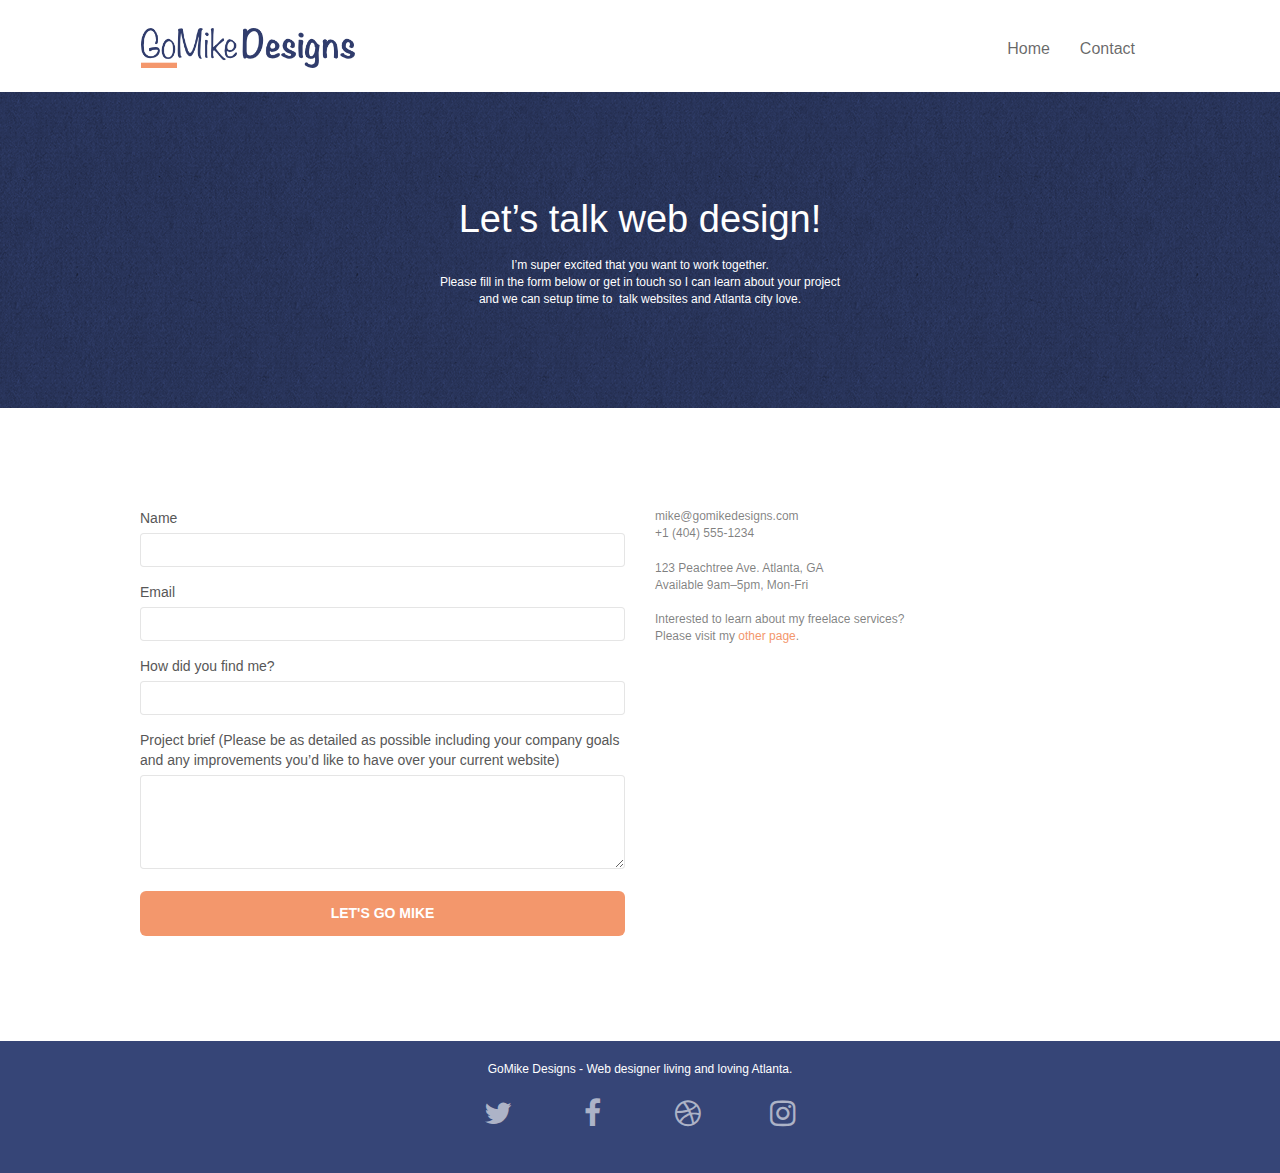
==== commit fcd07df3: "Removed unused CSS code from en-line.css" ====
--- a/Contact.html
+++ b/Contact.html
@@ -11,7 +11,7 @@
 	<link rel="stylesheet" type="text/css" href="./css/bootstrap.css">
 	<link rel="stylesheet" type="text/css" href="./style.css">
 	<link rel="stylesheet" type="text/css" href="./css/font-awesome.css">
-	<link rel="stylesheet" type="text/css" href="./css/et-line.css">
+	<!-- <link rel="stylesheet" type="text/css" href="./css/et-line.css"> -->
 
 
 	<script src="./js/jquery-2.1.0.js"></script>
@@ -38,7 +38,7 @@
 			<div class="container bloc-sm">
 				<div class="navbar row">
 					<div class="navbar-header">
-						<a class="navbar-brand" href="index.html"><img src="img/atlanta%20web%20design%20logo.png"
+						<a class="navbar-brand" href="index.html"><img src="./img/Go_Mike_Designs_logo.png"
 								alt="logo, seo, google, website, internet, web design, design agency" height="40"></a>
 
 						<button id="nav-toggle" type="button" class="ui-navbar-toggle navbar-toggle"
@@ -82,12 +82,11 @@
 		<!-- Header END -->
 
 		<!-- Contact Form -->
-		<section class="bloc bgc-white l-bloc" id="bloc-7">
+		<div class="bloc bgc-white l-bloc" id="bloc-7">
 			<div class="container bloc-lg">
 				<div class="row">
 					<div class="col-sm-6">
-						<form id="form_1" novalidate success-msg="Your message has been sent."
-							fail-msg="Sorry it seems that our mail server is not responding, Sorry for the inconvenience!">
+						<form id="form_1">
 							<div class="form-group">
 								<label>
 									Name
@@ -128,7 +127,7 @@
 					</div>
 				</div>
 			</div>
-		</section>
+		</div>
 		<!-- Contact Form - END -->
 
 		<!-- ScrollToTop Button -->
--- a/style.css
+++ b/style.css
@@ -652,13 +652,11 @@
 h4,
 h5,
 h6,
-p,
 label,
-.btn,
-{
-font-family: "helvetica";
-font-weight: 400;
-color: #575757 !important;
+.btn {
+    font-family: "helvetica";
+    font-weight: 400;
+    color: #575757 !important;
 }
 
 .container {
@@ -692,9 +690,9 @@
     margin: auto auto auto auto;
 }
 
-.h1 {
-    font-size: 20px;
-    font-family: "Open Sans";
+h1 {
+    font-size: 26px;
+    /* font-family: "Open Sans"; */
 }
 
 .cta-hero {
@@ -863,13 +861,13 @@
     }
 }
 
-@media only screen and (min-device-width: 768px) and (max-device-width: 1024px) and (orientation: landscape) {
+@media only screen and (min-width: 768px) and (max-width: 1024px) and (orientation: landscape) {
     .b-parallax {
         background-attachment: scroll;
     }
 }
 
-@media only screen and (min-device-width: 1024px) and (max-device-width: 1366px) and (-webkit-min-device-pixel-ratio: 1.5) {
+@media only screen and (min-width: 1024px) and (max-width: 1366px) and (-webkit-min-pixel-ratio: 1.5) {
     .b-parallax {
         background-attachment: scroll;
     }
@@ -890,10 +888,10 @@
         position: relative;
     }
 
-    .bloc {
-        padding-left: constant(safe-area-inset-left);
-        padding-right: constant(safe-area-inset-right);
-    }
+    /* .bloc {
+        padding-left: max(env(safe-area-inset-left), 10px);
+        padding-right: max(env(safe-area-inset-right) 10px);
+    } */
 
     .bloc-group,
     .bloc-group .bloc {
@@ -904,8 +902,8 @@
     .bloc-fill-screen .fill-bloc-top-edge,
     .bloc-fill-screen .fill-bloc-bottom-edge {
         padding: 0 20px;
-        padding-left: constant(safe-area-inset-left);
-        padding-right: constant(safe-area-inset-right);
+        /* padding-left: constant(safe-area-inset-left);
+        padding-right: constant(safe-area-inset-right); */
     }
 }
 
@@ -1077,6 +1075,56 @@
     }
 }
 
+/* The changes added to initial version */
+.col-xs-12,
+h2 {
+    font-size: 18px;
+}
+
+.col-sm-12,
+h2 {
+    font-size: 24px;
+}
+
+.d-flex-row {
+    display: flex;
+    flex-direction: row;
+    justify-content: center;
+}
+
+.social {
+    padding: 10px 10px 20px 10px;
+
+}
+
+.footer_contact__width {
+    min-width: 200px;
+}
+
+.et-icon-browser {
+    font-family: et-line;
+    font-style: normal;
+    font-weight: 400;
+    font-variant: normal;
+    text-transform: none;
+    line-height: 1;
+    -webkit-font-smoothing: antialiased;
+    -moz-osx-font-smoothing: grayscale;
+    display: inline-block;
+}
+
+.et-icon-browser:before {
+    content: "\e00c"
+}
+
+.icon-lg {
+    font-size: 60px !important;
+}
+
+
+/* END The changes added to initial version */
+
+
 @media (max-width: 400px) {
     .bloc {
         padding-left: 0;
--- a/css/et-line.css
+++ b/css/et-line.css
@@ -6,108 +6,11 @@
     font-style: normal
 }
 
-.et-icon-adjustments,
-.et-icon-alarmclock,
-.et-icon-anchor,
-.et-icon-aperture,
-.et-icon-attachment,
-.et-icon-bargraph,
-.et-icon-basket,
-.et-icon-beaker,
-.et-icon-bike,
-.et-icon-book-open,
-.et-icon-briefcase,
+
 .et-icon-browser,
-.et-icon-calendar,
-.et-icon-camera,
-.et-icon-caution,
-.et-icon-chat,
-.et-icon-circle-compass,
-.et-icon-clipboard,
-.et-icon-clock,
-.et-icon-cloud,
-.et-icon-compass,
-.et-icon-desktop,
-.et-icon-dial,
-.et-icon-document,
-.et-icon-documents,
-.et-icon-download,
-.et-icon-dribbble,
 .et-icon-edit,
-.et-icon-envelope,
-.et-icon-expand,
-.et-icon-facebook,
-.et-icon-flag,
-.et-icon-focus,
-.et-icon-gears,
-.et-icon-genius,
-.et-icon-gift,
-.et-icon-global,
-.et-icon-globe,
-.et-icon-googleplus,
-.et-icon-grid,
-.et-icon-happy,
-.et-icon-hazardous,
-.et-icon-heart,
-.et-icon-hotairballoon,
-.et-icon-hourglass,
-.et-icon-key,
-.et-icon-laptop,
-.et-icon-layers,
-.et-icon-lifesaver,
-.et-icon-lightbulb,
-.et-icon-linegraph,
-.et-icon-linkedin,
-.et-icon-lock,
-.et-icon-magnifying-glass,
-.et-icon-map,
-.et-icon-map-pin,
-.et-icon-megaphone,
-.et-icon-mic,
-.et-icon-mobile,
-.et-icon-newspaper,
-.et-icon-notebook,
-.et-icon-paintbrush,
-.et-icon-paperclip,
-.et-icon-pencil,
-.et-icon-phone,
-.et-icon-picture,
-.et-icon-pictures,
-.et-icon-piechart,
-.et-icon-presentation,
-.et-icon-pricetags,
-.et-icon-printer,
-.et-icon-profile-female,
-.et-icon-profile-male,
-.et-icon-puzzle,
-.et-icon-quote,
-.et-icon-recycle,
-.et-icon-refresh,
-.et-icon-ribbon,
-.et-icon-rss,
-.et-icon-sad,
-.et-icon-scissors,
-.et-icon-scope,
-.et-icon-search,
-.et-icon-shield,
-.et-icon-speedometer,
-.et-icon-strategy,
-.et-icon-streetsign,
-.et-icon-tablet,
-.et-icon-target,
-.et-icon-telescope,
-.et-icon-toolbox,
-.et-icon-tools,
-.et-icon-tools-2,
-.et-icon-trophy,
-.et-icon-tumblr,
-.et-icon-twitter,
-.et-icon-upload,
-.et-icon-video,
-.et-icon-wallet,
-.et-icon-wine {
+.et-icon-presentation {
     font-family: et-line;
-    speak: none;
     font-style: normal;
     font-weight: 400;
     font-variant: normal;
@@ -118,402 +21,14 @@
     display: inline-block
 }
 
-.et-icon-mobile:before {
-    content: "\e000"
-}
-
-.et-icon-laptop:before {
-    content: "\e001"
-}
-
-.et-icon-desktop:before {
-    content: "\e002"
-}
-
-.et-icon-tablet:before {
-    content: "\e003"
-}
-
-.et-icon-phone:before {
-    content: "\e004"
-}
-
-.et-icon-document:before {
-    content: "\e005"
-}
-
-.et-icon-documents:before {
-    content: "\e006"
-}
-
-.et-icon-search:before {
-    content: "\e007"
-}
-
-.et-icon-clipboard:before {
-    content: "\e008"
-}
-
-.et-icon-newspaper:before {
-    content: "\e009"
-}
-
-.et-icon-notebook:before {
-    content: "\e00a"
-}
-
-.et-icon-book-open:before {
-    content: "\e00b"
-}
-
-.et-icon-browser:before {
-    content: "\e00c"
-}
-
-.et-icon-calendar:before {
-    content: "\e00d"
-}
-
-.et-icon-presentation:before {
-    content: "\e00e"
-}
-
-.et-icon-picture:before {
-    content: "\e00f"
-}
-
-.et-icon-pictures:before {
-    content: "\e010"
-}
-
-.et-icon-video:before {
-    content: "\e011"
-}
-
-.et-icon-camera:before {
-    content: "\e012"
-}
-
-.et-icon-printer:before {
-    content: "\e013"
-}
-
-.et-icon-toolbox:before {
-    content: "\e014"
-}
-
-.et-icon-briefcase:before {
-    content: "\e015"
-}
-
-.et-icon-wallet:before {
-    content: "\e016"
-}
-
-.et-icon-gift:before {
-    content: "\e017"
-}
-
-.et-icon-bargraph:before {
-    content: "\e018"
-}
-
-.et-icon-grid:before {
-    content: "\e019"
-}
-
-.et-icon-expand:before {
-    content: "\e01a"
-}
-
-.et-icon-focus:before {
-    content: "\e01b"
+.et-icon-edit:before {
+    content: "\e01c"
 }
 
 .et-icon-edit:before {
     content: "\e01c"
 }
 
-.et-icon-adjustments:before {
-    content: "\e01d"
-}
-
-.et-icon-ribbon:before {
-    content: "\e01e"
-}
-
-.et-icon-hourglass:before {
-    content: "\e01f"
-}
-
-.et-icon-lock:before {
-    content: "\e020"
-}
-
-.et-icon-megaphone:before {
-    content: "\e021"
-}
-
-.et-icon-shield:before {
-    content: "\e022"
-}
-
-.et-icon-trophy:before {
-    content: "\e023"
-}
-
-.et-icon-flag:before {
-    content: "\e024"
-}
-
-.et-icon-map:before {
-    content: "\e025"
-}
-
-.et-icon-puzzle:before {
-    content: "\e026"
-}
-
-.et-icon-basket:before {
-    content: "\e027"
-}
-
-.et-icon-envelope:before {
-    content: "\e028"
-}
-
-.et-icon-streetsign:before {
-    content: "\e029"
-}
-
-.et-icon-telescope:before {
-    content: "\e02a"
-}
-
-.et-icon-gears:before {
-    content: "\e02b"
-}
-
-.et-icon-key:before {
-    content: "\e02c"
-}
-
-.et-icon-paperclip:before {
-    content: "\e02d"
-}
-
-.et-icon-attachment:before {
-    content: "\e02e"
-}
-
-.et-icon-pricetags:before {
-    content: "\e02f"
-}
-
-.et-icon-lightbulb:before {
-    content: "\e030"
-}
-
-.et-icon-layers:before {
-    content: "\e031"
-}
-
-.et-icon-pencil:before {
-    content: "\e032"
-}
-
-.et-icon-tools:before {
-    content: "\e033"
-}
-
-.et-icon-tools-2:before {
-    content: "\e034"
-}
-
-.et-icon-scissors:before {
-    content: "\e035"
-}
-
-.et-icon-paintbrush:before {
-    content: "\e036"
-}
-
-.et-icon-magnifying-glass:before {
-    content: "\e037"
-}
-
-.et-icon-circle-compass:before {
-    content: "\e038"
-}
-
-.et-icon-linegraph:before {
-    content: "\e039"
-}
-
-.et-icon-mic:before {
-    content: "\e03a"
-}
-
-.et-icon-strategy:before {
-    content: "\e03b"
-}
-
-.et-icon-beaker:before {
-    content: "\e03c"
-}
-
-.et-icon-caution:before {
-    content: "\e03d"
-}
-
-.et-icon-recycle:before {
-    content: "\e03e"
-}
-
-.et-icon-anchor:before {
-    content: "\e03f"
-}
-
-.et-icon-profile-male:before {
-    content: "\e040"
-}
-
-.et-icon-profile-female:before {
-    content: "\e041"
-}
-
-.et-icon-bike:before {
-    content: "\e042"
-}
-
-.et-icon-wine:before {
-    content: "\e043"
-}
-
-.et-icon-hotairballoon:before {
-    content: "\e044"
-}
-
-.et-icon-globe:before {
-    content: "\e045"
-}
-
-.et-icon-genius:before {
-    content: "\e046"
-}
-
-.et-icon-map-pin:before {
-    content: "\e047"
-}
-
-.et-icon-dial:before {
-    content: "\e048"
-}
-
-.et-icon-chat:before {
-    content: "\e049"
-}
-
-.et-icon-heart:before {
-    content: "\e04a"
-}
-
-.et-icon-cloud:before {
-    content: "\e04b"
-}
-
-.et-icon-upload:before {
-    content: "\e04c"
-}
-
-.et-icon-download:before {
-    content: "\e04d"
-}
-
-.et-icon-target:before {
-    content: "\e04e"
-}
-
-.et-icon-hazardous:before {
-    content: "\e04f"
-}
-
-.et-icon-piechart:before {
-    content: "\e050"
-}
-
-.et-icon-speedometer:before {
-    content: "\e051"
-}
-
-.et-icon-global:before {
-    content: "\e052"
-}
-
-.et-icon-compass:before {
-    content: "\e053"
-}
-
-.et-icon-lifesaver:before {
-    content: "\e054"
-}
-
-.et-icon-clock:before {
-    content: "\e055"
-}
-
-.et-icon-aperture:before {
-    content: "\e056"
-}
-
-.et-icon-quote:before {
-    content: "\e057"
-}
-
-.et-icon-scope:before {
-    content: "\e058"
-}
-
-.et-icon-alarmclock:before {
-    content: "\e059"
-}
-
-.et-icon-refresh:before {
-    content: "\e05a"
-}
-
-.et-icon-happy:before {
-    content: "\e05b"
-}
-
-.et-icon-sad:before {
-    content: "\e05c"
-}
-
-.et-icon-facebook:before {
-    content: "\e05d"
-}
-
-.et-icon-twitter:before {
-    content: "\e05e"
-}
-
-.et-icon-googleplus:before {
-    content: "\e05f"
-}
-
-.et-icon-rss:before {
-    content: "\e060"
-}
-
-.et-icon-tumblr:before {
-    content: "\e061"
-}
-
-.et-icon-linkedin:before {
-    content: "\e062"
-}
-
-.et-icon-dribbble:before {
-    content: "\e063"
+.et-icon-presentation:before {
+    content: "\e00e"
 }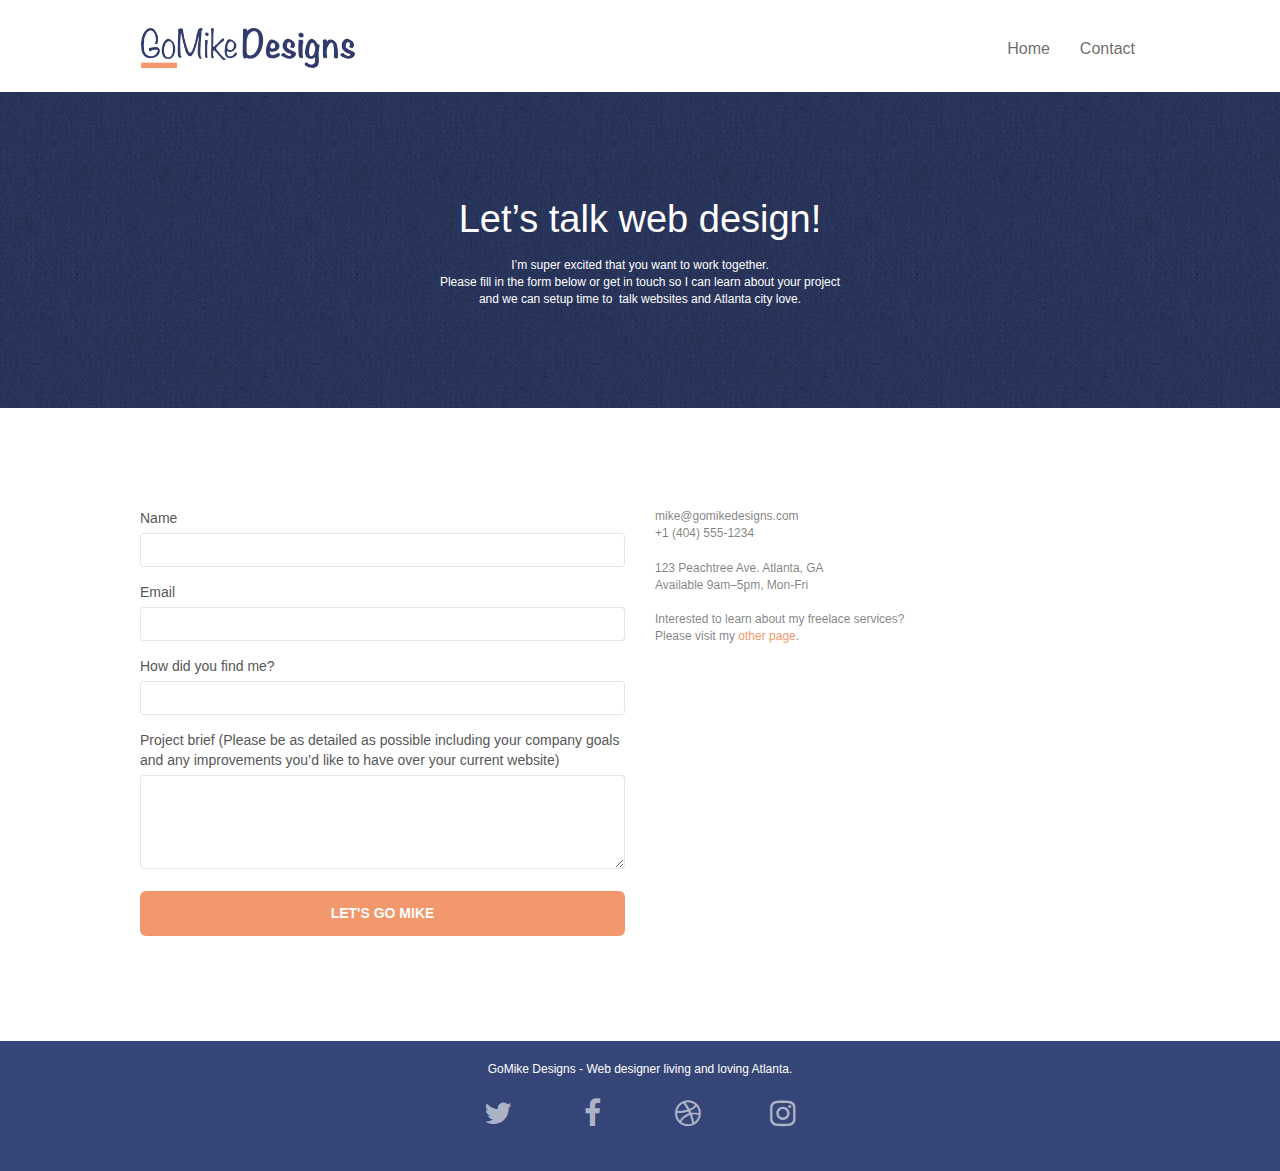
==== commit 178608f9: "Added google analytics tag - contact page" ====
--- a/Contact.html
+++ b/Contact.html
@@ -23,8 +23,15 @@
 	<title>GoMike Designs</title>
 
 
-	<!-- Analytics -->
+	<!-- Google tag (gtag.js) -->
+	<script async src="https://www.googletagmanager.com/gtag/js?id=G-0BVQ4HTYH6"></script>
+	<script>
+		window.dataLayer = window.dataLayer || [];
+		function gtag() { dataLayer.push(arguments); }
+		gtag('js', new Date());
 
+		gtag('config', 'G-0BVQ4HTYH6');
+	</script>
 	<!-- Analytics END -->
 
 </head>
--- a/style.css
+++ b/style.css
@@ -678,7 +678,7 @@
     text-align: center;
     font-weight: lighter;
     max-width: 520px;
-    margin: auto auto auto auto;
+    margin: auto;
 }
 
 p {
@@ -686,8 +686,8 @@
 }
 
 .tight-width-whitespace {
-    max-width: 600px;
-    margin: auto auto auto auto;
+    max-width: 1000px;
+    margin: auto;
 }
 
 h1 {
@@ -706,7 +706,7 @@
 
 .social {
     max-width: 400px;
-    margin: auto auto auto auto;
+    margin: auto;
 }
 
 h2 {
@@ -723,7 +723,7 @@
 
 .med-width-whitespace {
     max-width: 800px;
-    margin: auto auto auto auto;
+    margin: auto;
     box-shadow: 0px 0px 0px #000000;
 }
 
@@ -1078,12 +1078,25 @@
 /* The changes added to initial version */
 .col-xs-12,
 h2 {
-    font-size: 18px;
+    font-size: 16px;
 }
 
 .col-sm-12,
 h2 {
-    font-size: 24px;
+    font-size: 16px;
+}
+
+.font--16 {
+    font-size: 16px !important;
+}
+
+.font--24 {
+    font-size: 24px !important;
+}
+
+.color--black14 {
+    color: #000000;
+    font-size: 14px;
 }
 
 .d-flex-row {
@@ -1101,22 +1114,6 @@
     min-width: 200px;
 }
 
-.et-icon-browser {
-    font-family: et-line;
-    font-style: normal;
-    font-weight: 400;
-    font-variant: normal;
-    text-transform: none;
-    line-height: 1;
-    -webkit-font-smoothing: antialiased;
-    -moz-osx-font-smoothing: grayscale;
-    display: inline-block;
-}
-
-.et-icon-browser:before {
-    content: "\e00c"
-}
-
 .icon-lg {
     font-size: 60px !important;
 }
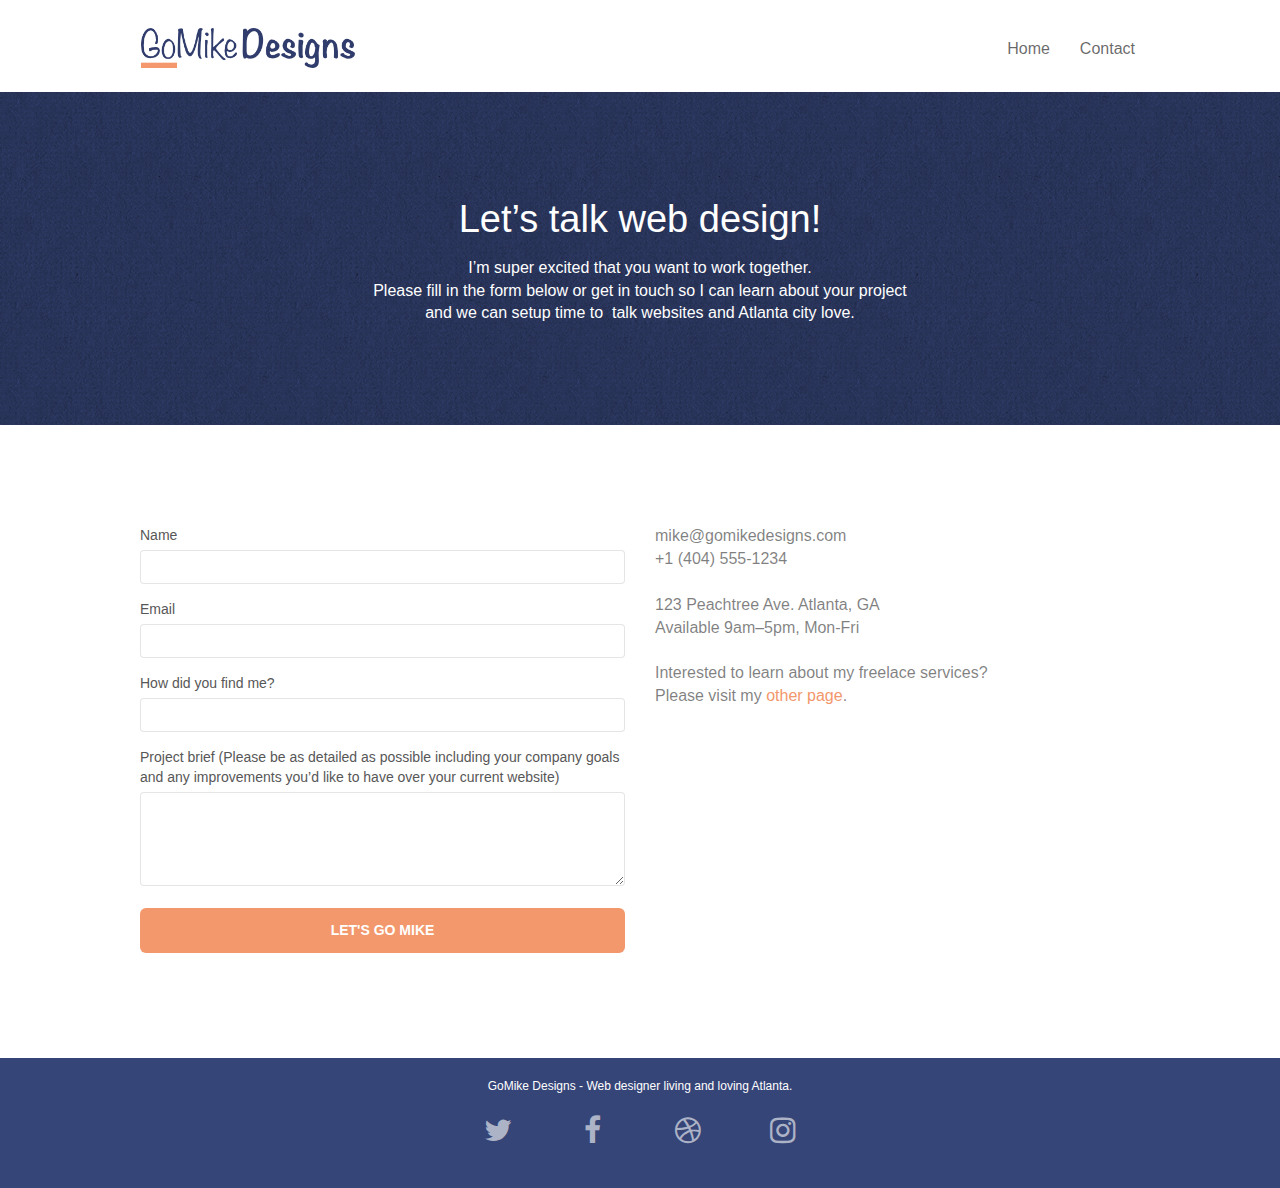
==== commit 3e007ad8: "Changed the font size on contact page" ====
--- a/Contact.html
+++ b/Contact.html
@@ -3,8 +3,9 @@
 
 <head>
 	<meta charset="utf-8">
-	<meta name="keywords" content="">
-	<meta name="description" content="GoMike Designs Contact page">
+	<meta name="keywords"
+		content="web designer atlanta, web design atlanta, atlanta web design, atlanta web design company,  website design atlanta, website designer atlanta, web design company atlanta">
+	<meta name="description" content="Atlanta Web Designer - Custom Web Design Services">
 	<meta name="viewport" content="width=device-width, initial-scale=1.0, viewport-fit=cover">
 	<link rel="shortcut icon" type="image/png" href="./img/favicon.jpg">
 
@@ -77,7 +78,7 @@
 						<p class="text-center hero-bloc-text tc-white">
 							Let&rsquo;s talk web design!
 						</p>
-						<p class="text-center mg-lg tc-white tight-width-whitespace">
+						<p class="text-center mg-lg tc-white tight-width-whitespace font--16">
 							I&rsquo;m super excited that you want to work together.<br>Please fill in the form below or
 							get in touch so I can learn about your project <br>and we can setup time to &nbsp;talk
 							websites and Atlanta city love.
@@ -126,7 +127,7 @@
 						</form>
 					</div>
 					<div class="col-sm-6">
-						<p>
+						<p class="font--16">
 							mike@gomikedesigns.com<br>+1 (404) 555-1234<br> <br>123 Peachtree Ave. Atlanta,
 							GA<br>Available 9am–5pm, Mon-Fri <br> <br>Interested to learn about my freelace services?
 							<br>Please visit my&nbsp;<a class="ltc-atomic-tangerine" href="index.html">other page</a>.
--- a/style.css
+++ b/style.css
@@ -3,8 +3,6 @@
     padding: 0;
     background: #FFF;
     overflow-x: hidden;
-    -webkit-font-smoothing: antialiased;
-    -moz-osx-font-smoothing: grayscale;
 }
 
 a,
@@ -32,9 +30,6 @@
     clear: both;
     background: 50% 50% no-repeat;
     padding: 0 50px;
-    -webkit-background-size: cover;
-    -moz-background-size: cover;
-    -o-background-size: cover;
     background-size: cover;
     position: relative;
 }
@@ -66,9 +61,6 @@
 .bg-tr-edge,
 .bg-br-edge,
 .bg-repeat {
-    -webkit-background-size: auto !important;
-    -moz-background-size: auto !important;
-    -o-background-size: auto !important;
     background-size: auto !important;
 }
 
@@ -368,7 +360,6 @@
         top: 50%;
         right: 20px;
         transform: translate(0, -50%);
-        -webkit-transform: translateY(-50%);
     }
 
     .nav>li .dropdown-menu a,
@@ -558,12 +549,10 @@
     position: absolute;
     top: 50%;
     transform: translateY(-50%);
-    -webkit-transform: translateY(-50%);
 }
 
 a[data-lightbox]:hover img {
     opacity: 0.6;
-    -webkit-animation-fill-mode: none;
     animation-fill-mode: none;
 }
 
@@ -867,7 +856,7 @@
     }
 }
 
-@media only screen and (min-width: 1024px) and (max-width: 1366px) and (-webkit-min-pixel-ratio: 1.5) {
+@media only screen and (min-width: 1024px) and (max-width: 1366px) {
     .b-parallax {
         background-attachment: scroll;
     }
@@ -943,8 +932,6 @@
     .site-navigation {
         position: inherit;
         transform: none;
-        -webkit-transform: none;
-        -ms-transform: none;
     }
 
     .nav>li {
@@ -989,7 +976,6 @@
     .navbar-collapse {
         padding: 0;
         overflow-x: hidden;
-        -webkit-box-shadow: none;
         box-shadow: none;
     }
 
--- a/css/et-line.css
+++ b/css/et-line.css
@@ -25,8 +25,8 @@
     content: "\e01c"
 }
 
-.et-icon-edit:before {
-    content: "\e01c"
+.et-icon-browser:before {
+    content: "\e00c"
 }
 
 .et-icon-presentation:before {
